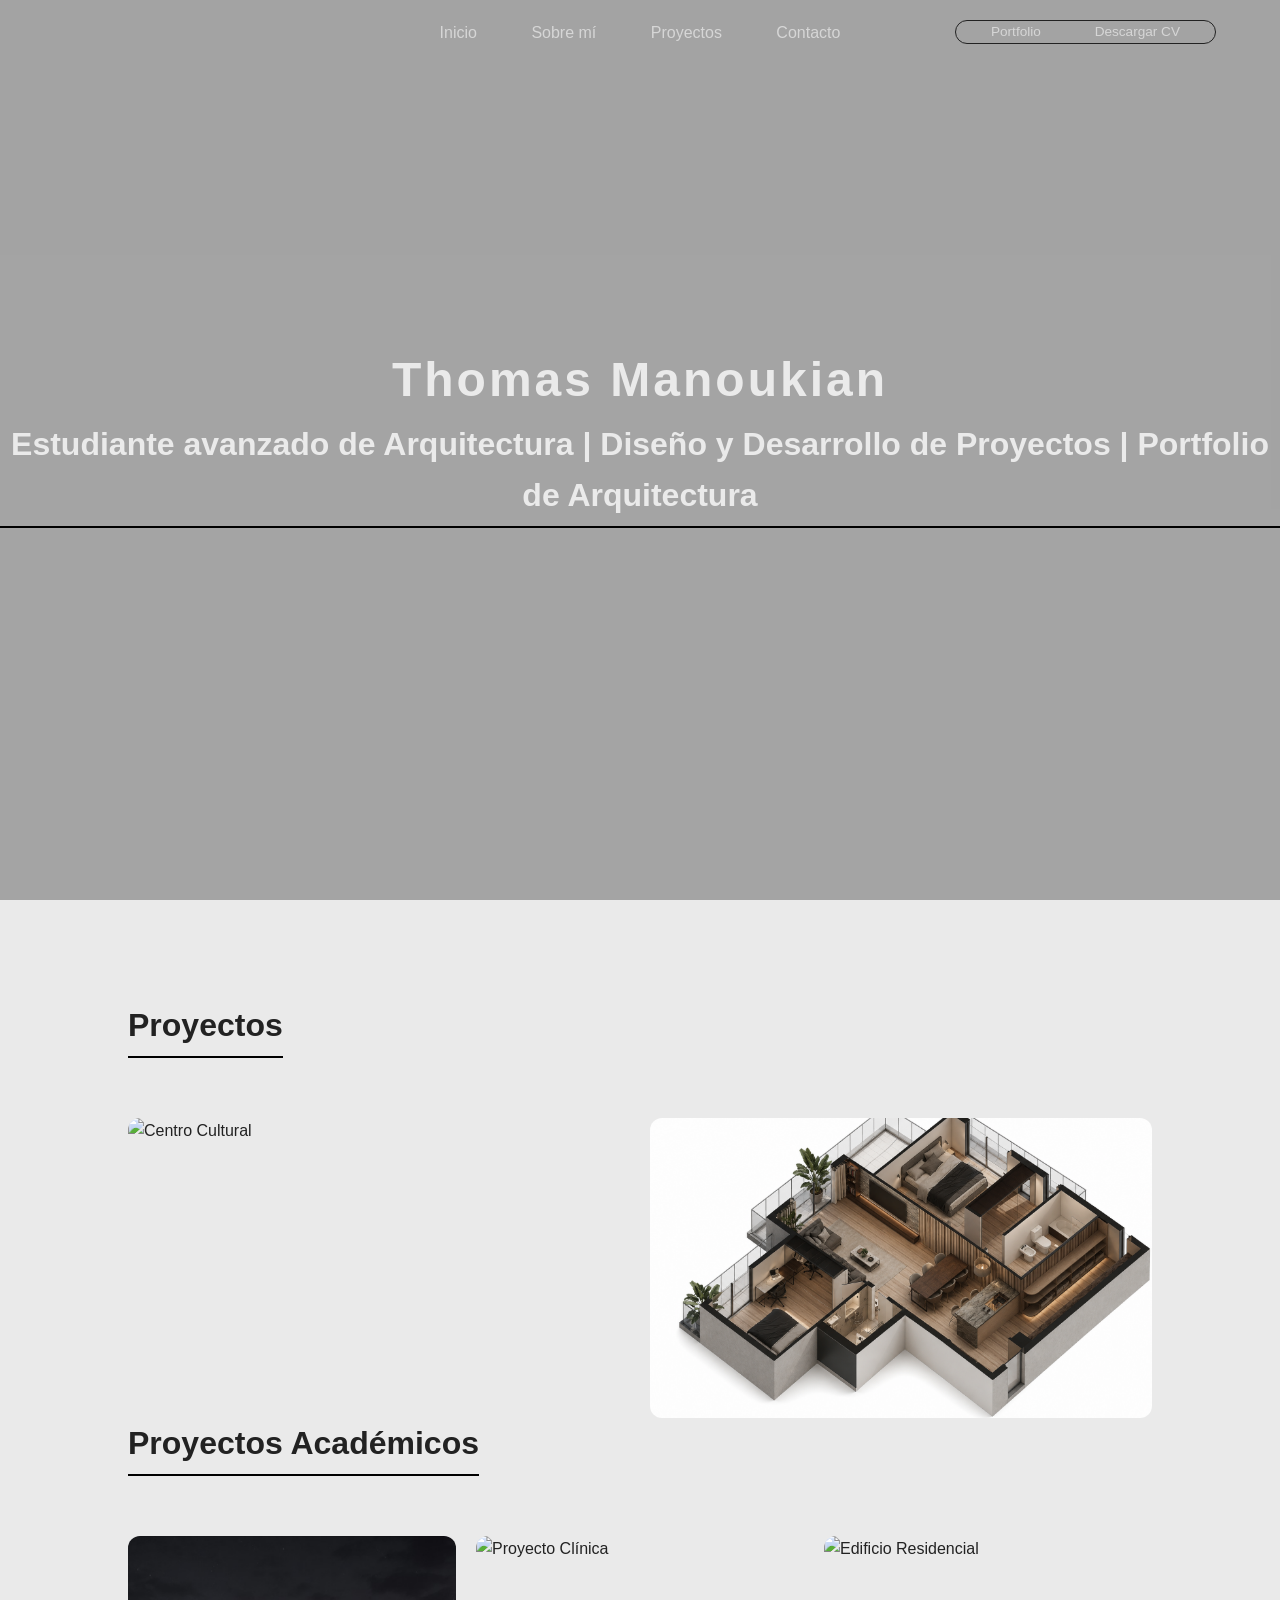
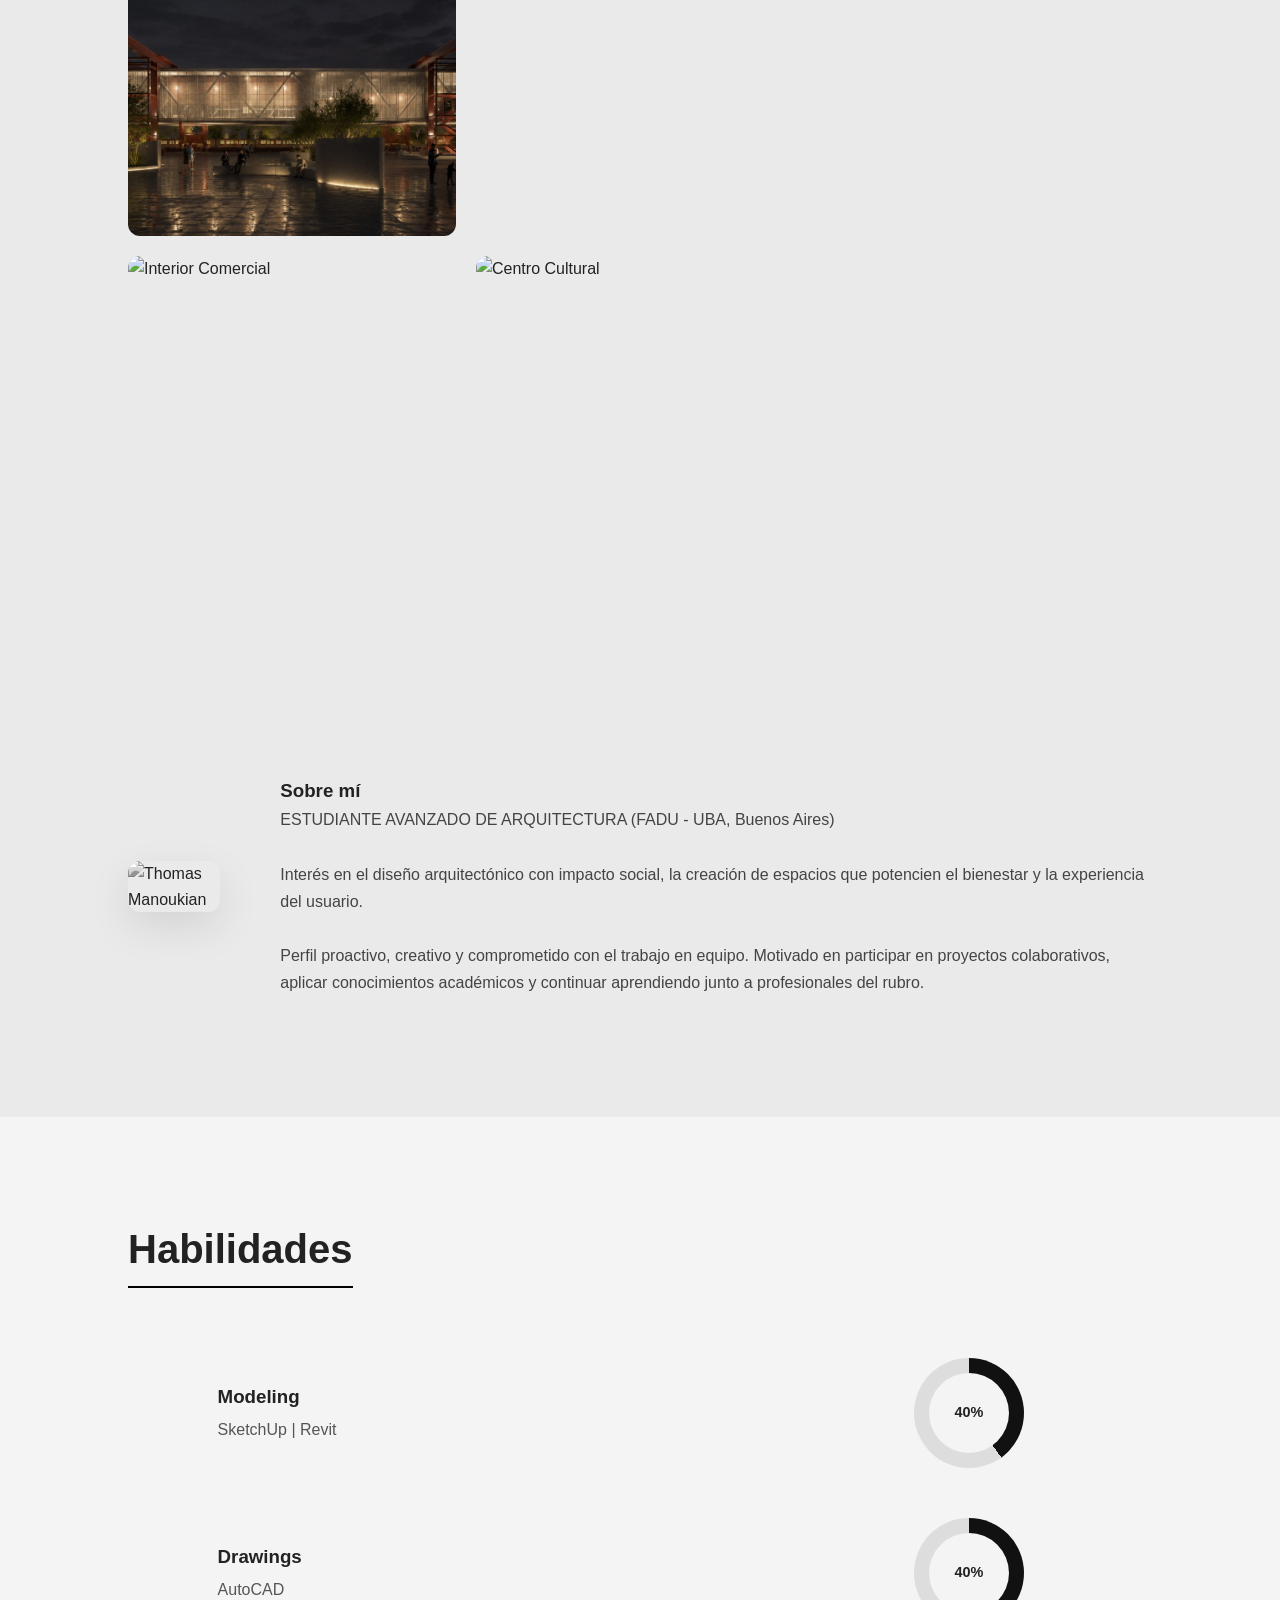
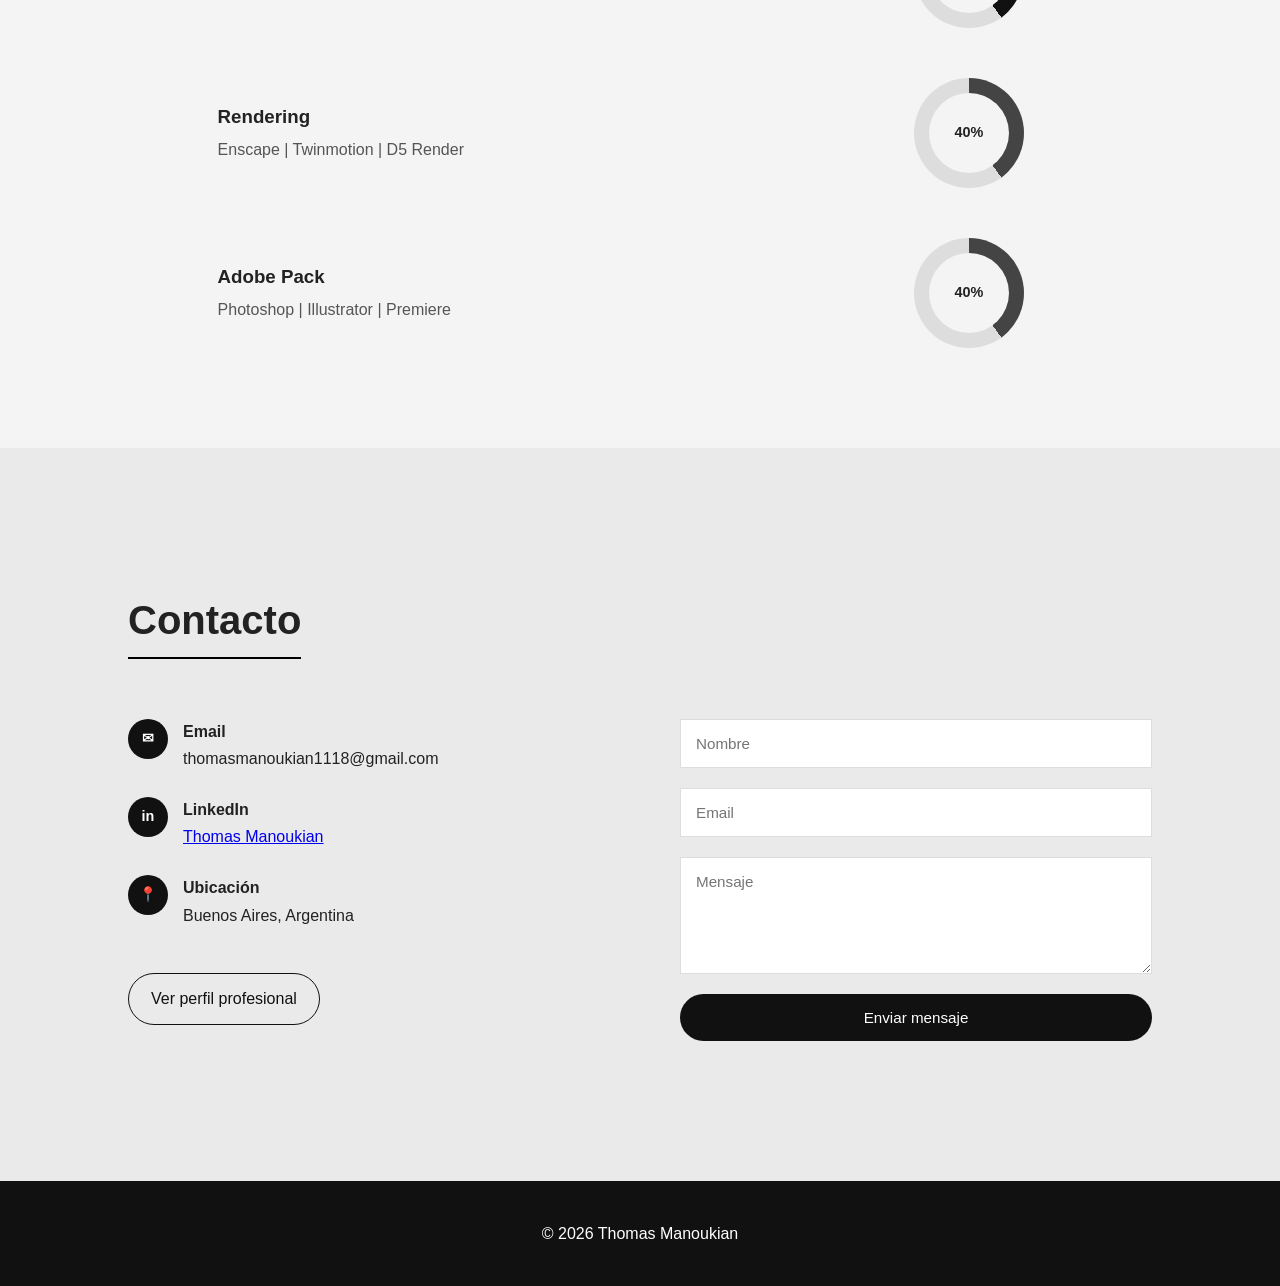
==== index.html @ 6df67d40 "nueva visualizacion 3d" ====
<!DOCTYPE html>
<html lang="es">
<head>
<meta charset="UTF-8">
<meta name="viewport" content="width=device-width, initial-scale=1.0">
<meta name="description" content="Portfolio de Thomas Manoukian. Estudiante avanzado de Arquitectura. Proyectos de arquitectura, renders, visualización 3D, recorridos virtuales, diseño arquitectónico y desarrollo web.">
<title>Thomas Manoukian | Portfolio de Arquitectura</title>
<link rel="stylesheet" href="style.css">
</head>

<body>

<!-- NAV -->

<nav>
    <div>
        <a href="#inicio">Inicio</a>
        <a href="#sobre-mi">Sobre mí</a>
        <a href="#proyectos">Proyectos</a>
        <a href="#contacto">Contacto</a>
    </div>

    <div class="nav-right">
        <a href="https://heyzine.com/flip-book/50b7e411f8.html#page/2" target="_blank" class="nav-portfolio">
            Portfolio
        </a>

        <a href="cv/Alan Thomas Manoukian.pdf" download class="nav-cv">
            Descargar CV
        </a>
    </div>
</nav>

<!-- INICIO -->
<header id="inicio">
    <div class="hero-slider">
        <div class="slide active" style="background-image: url('images/proyecto1-1.jpg');"></div>
        <div class="slide" style="background-image: url('images/proyecto2-1.jpg');"></div>
        <div class="slide" style="background-image: url('images/proyecto4-1.png');"></div>
        <div class="slide" style="background-image: url('images/proyecto5-1.jpg');"></div>
    </div>

    <div class="hero-content">
        <h1>Thomas Manoukian</h1>
        <h2>Estudiante avanzado de Arquitectura | Diseño y Desarrollo de Proyectos | Portfolio de Arquitectura</h2>
    </div>
</header>

<!-- PROYECTOS Academicos -->
<section id="proyectos">        
    <h2>Proyectos</h2>
 
    <div class="projects">
        <a href="proyecto.html?id=proyecto3" class="project">
            <img src="images/proyecto4-1.png" alt="Centro Cultural">
            <div class="project-info">
                <h3>Vivienda unifamiliar</h3>
                <p>Proyecto para cliente</p>
            </div>
        </a>
  
        <a href="trabajo.html?id=proyecto3" class="project">
            <img src="images/proyecto8-2.png" alt="Centro Cultural">
            <div class="project-info">
                <h3>Reforma de Baño</h3>
                <p>Proyecto para cliente</p>
            </div>
        </a>
    </div>

    <h2>Proyectos Académicos</h2>
 
    <div class="projects">

        <a href="proyecto.html?id=proyecto7" class="project">
            <img src="images/proyecto7-4.jpg" alt="Reservorio Hídrico">
            <div class="project-info">
                <h3>Reservorio Hídrico</h3>
                <p>Proyecto académico</p>
            </div>
        </a>

        <a href="proyecto.html?id=proyecto1" class="project">
            <img src="images/proyecto1-1.jpg" alt="Proyecto Clínica">
            <div class="project-info">
                <h3>Clínica Urbana</h3>
                <p>Proyecto Académico</p>
            </div>
        </a>

        <a href="proyecto.html?id=proyecto2" class="project">
            <img src="images/proyecto2-1.jpg" alt="Edificio Residencial">
            <div class="project-info">
                <h3>Edificio Residencial</h3>
                <p>Vivienda Colectiva</p>
            </div>
        </a>

        <a href="proyecto.html?id=proyecto4" class="project">
            <img src="images/proyecto6-1.jpg" alt="Interior Comercial">
            <div class="project-info">
                <h3>Conjunto de viviendas</h3>
                <p>Mitosis</p>
            </div>
        </a>

        <a href="proyecto.html?id=proyecto5" class="project">
            <img src="images/proyecto5-1.jpg" alt="Centro Cultural">
            <div class="project-info">
                <h3>Centro de exposición</h3>
                <p>Proyecto académico</p>
            </div>
        </a>

    </div>
</section>

<!-- SOBRE MI -->
<section id="sobre-mi">
    <div class="sobre-mi-container">
        
        <div class="sobre-mi-img">
            <img src="images/vision.jpeg" alt="Thomas Manoukian">
        </div>

        <div class="sobre-mi-texto">
            <h3>Sobre mí</h3>
            <p>
                ESTUDIANTE AVANZADO DE ARQUITECTURA
                (FADU - UBA, Buenos Aires) <br><br>
                Interés en el diseño arquitectónico con
                impacto social, la creación de espacios que
                potencien el bienestar y la experiencia del
                usuario. <br><br>
                Perfil proactivo, creativo y comprometido con el trabajo en equipo.
                Motivado en participar en proyectos colaborativos,
                aplicar conocimientos académicos y continuar aprendiendo junto a
                profesionales del rubro.
            </p>
        </div>

    </div>
</section>

<!-- HABILIDADES -->

<section class="habilidades" id="habilidades">
    <div class="habilidades-container">

        <h2 class="habilidades-title">Habilidades</h2>

        <div class="habilidades-list">

            <div class="habilidad-item">
                <div class="habilidad-info">
                    <h3>Modeling</h3>
                    <p>SketchUp | Revit</p>
                </div>
                <div class="circle" data-percent="85">
                    <span>0%</span>
                </div>
            </div>

            <div class="habilidad-item">
                <div class="habilidad-info">
                    <h3>Drawings</h3>
                    <p>AutoCAD</p>
                </div>
                <div class="circle" data-percent="90">
                    <span>0%</span>
                </div>
            </div>

            <div class="habilidad-item">
                <div class="habilidad-info">
                    <h3>Rendering</h3>
                    <p>Enscape | Twinmotion | D5 Render</p>
                </div>
                <div class="circle" data-percent="80">
                    <span>0%</span>
                </div>
            </div>

            <div class="habilidad-item">
                <div class="habilidad-info">
                    <h3>Adobe Pack</h3>
                    <p>Photoshop | Illustrator | Premiere</p>
                </div>
                <div class="circle" data-percent="70">
                    <span>0%</span>
                </div>
            </div>

        </div>

    </div>
</section>

<!-- CONTACTO -->
<section id="contacto">

    <h2>Contacto</h2>

    <div class="contact-container">

        <div class="contact-info">

            <div class="contact-item">
                <span class="contact-icon">✉</span>
                <div>
                    <p class="contact-label">Email</p>
                    <p>thomasmanoukian1118@gmail.com</p>
                </div>
            </div>

            <div class="contact-item">
                <span class="contact-icon">in</span>
                <div>
                    <p class="contact-label">LinkedIn</p>
                    <a href="https://www.linkedin.com/in/thomas-manoukian-05199521a/" target="_blank">
                        Thomas Manoukian
                    </a>
                </div>
            </div>

            <div class="contact-item">
                <span class="contact-icon">📍</span>
                <div>
                    <p class="contact-label">Ubicación</p>
                    <p>Buenos Aires, Argentina</p>
                </div>
            </div>

            <a class="linkedin-btn" href="https://www.linkedin.com/in/thomas-manoukian-05199521a/" target="_blank">
                Ver perfil profesional
            </a>

        </div>


        <form class="contact-form" action="https://formsubmit.co/thomasmanoukian1118@gmail.com" method="POST">

            <input type="text" name="nombre" placeholder="Nombre" required>

            <input type="email" name="email" placeholder="Email" required>

            <textarea name="mensaje" rows="5" placeholder="Mensaje" required></textarea>

            <button type="submit">Enviar mensaje</button>

        </form>

    </div>

</section>

<footer>
    © 2026 Thomas Manoukian
</footer>

<script src="script.js" defer></script>

</body>
</html>
---- style.css ----
/* ==================================================
   1. RESET & BASE
================================================== */

* {
    margin: 0;
    padding: 0;
    box-sizing: border-box;
    font-family: 'Helvetica Neue', Arial, sans-serif;
    scroll-behavior: smooth;
}

html, body {
    height: 100%;
}

body {
    background-color: #eaeaea;;
    color: #222;
    line-height: 1.6;
}

h2 {
    margin-bottom: 30px;
    font-size: 2rem;
    border-bottom: 2px solid #000;
    display: inline-block;
    padding-bottom: 5px;
}


/* ==================================================
   2. NAVIGATION
================================================== */

nav {
    position: fixed;
    top: 0;
    width: 100%;
    display: flex;
    justify-content: center;
    padding: 20px 0;
    background: rgba(255,255,255,0);
    transition: transform 0.4s ease, background 0.4s ease, box-shadow 0.4s ease;
    z-index: 1000;
}

nav a {
    margin: 0 25px;
    text-decoration: none;
    color: rgb(214, 214, 214);
    font-weight: 500;
    transition: 0.3s;
}

.nav-right {
    position: absolute;
    right: 5%;
    padding: 0px 10px;
    border: 1px solid currentColor;
    border-radius: 40px;
    font-size: 0.85rem;
    transition: 0.3s ease;
}

nav a:hover {
    opacity: 0.9;
}

nav.hide {
    transform: translateY(-100%);
}

nav.scrolled {
    background: rgb(206, 206, 206);
    box-shadow: 0 2px 10px rgba(0,0,0,0.08);
}

nav.scrolled a {
    color: #222;
}


/* ==================================================
   3. LAYOUT SECTIONS (GLOBAL)
================================================== */

section {
    padding: 100px 10%;
    background: #eaeaea;
    margin-bottom: 20px;
}

footer {
    text-align: center;
    padding: 40px;
    background: #111;
    color: white;
}


/* ==================================================
   4. HERO SLIDER (HOME)
================================================== */

header {
    position: relative;
    height: 100vh;
    overflow: hidden;
}

.hero-slider {
    position: absolute;
    width: 100%;
    height: 100%;
}

.slide {
    position: absolute;
    width: 100%;
    height: 100%;
    background-size: cover;
    background-position: center;
    opacity: 0;
    transition: opacity 1.5s ease-in-out;
    animation: zoom 10s ease-in-out infinite;
}

.slide.active {
    opacity: 1;
}

@keyframes zoom {
    0% { transform: scale(1); }
    50% { transform: scale(1.05); }
    100% { transform: scale(1); }
}

.hero-content {
    position: relative;
    z-index: 2;
    height: 100%;
    display: flex;
    flex-direction: column;
    justify-content: center;
    align-items: center;
    background: rgba(0,0,0,0.3);
    color:#eaeaea;
    text-align: center;
}

.hero-content h1 {
    font-size: 3rem;
    letter-spacing: 3px;
}

.hero-content p {
    margin-top: 20px;
    font-size: 1.2rem;
}


/* ==================================================
   5. SOBRE MI
================================================== */

#sobre-mi {
    background:#eaeaea;
}

.sobre-mi-container {
    display: flex;
    align-items: center;
    gap: 60px;
}

.sobre-mi-img img {
    width: 320px;
    height: 400px;
    object-fit: cover;
    border-radius: 12px;
    box-shadow: 0 15px 40px rgba(0,0,0,0.1);
    filter: grayscale(100%);
    transition: 0.4s ease;
}

.sobre-mi-img img:hover {
    filter: grayscale(0%);
    transform: scale(1.02);
}

.sobre-mi-texto h2 {
    font-size: 2rem;
    margin-bottom: 20px;
}

.sobre-mi-texto p {
    line-height: 1.7;
    color: #444;
    font-size: 16px;
}
/* ============================= */
/* SECCION HABILIDADES */
/* ============================= */

.habilidades {
    padding: 100px 20% 100px 10%;
    background: #f4f4f4;
}

.habilidades-title {
    font-size: 2.5rem;
    margin-bottom: 70px;
    font-weight: 600;
}

.habilidades-list {
    padding-left: 10%;
    display: flex;
    flex-direction: column;
    gap: 50px;
}

.habilidad-item {
    display: flex;
    justify-content: space-between;
    align-items: center;
}

.habilidad-info h3 {
    font-weight: 600;
    margin-bottom: 5px;
}

.habilidad-info p {
    color: #555;
}

/* ============================= */
/* CIRCULO */
/* ============================= */

.circle {
    width: 110px;
    height: 110px;
    border-radius: 50%;
    background: conic-gradient(#111 0%, #ddd 0%);
    display: flex;
    align-items: center;
    justify-content: center;
    position: relative;
    transition: background 0.3s ease;
}

.circle::before {
    content: "";
    position: absolute;
    width: 80px;
    height: 80px;
    background: #f4f4f4;
    border-radius: 50%;
}

.circle span {
    position: relative;
    font-weight: 600;
    font-size: 0.9rem;
}


/* ============================= */
/* RESPONSIVE */
/* ============================= */

@media (max-width: 768px) {

    .habilidad-item {
        flex-direction: column;
        align-items: flex-start;
        gap: 20px;
    }

    .circle {
        align-self: flex-start;
    }
}


/* ==================================================
   6. PROYECTOS (HOME GRID)
================================================== */

#proyectos {
    padding: 100px 10%;
    background:#eaeaea;
}

#proyectos h2 {
    text-align: center;
    margin-bottom: 60px;
    font-size: 32px;
}

.projects {
    display: grid;
    grid-template-columns: repeat(auto-fit, minmax(250px, 1fr));
    gap: 20px;
}

.project {
    position: relative;
    overflow: hidden;
    height: 300px;
    border-radius: 12px;
    cursor: pointer;
    transition: transform 0.4s ease;
    display: block;
    color: inherit;
    text-decoration: none;
}

.project img {
    width: 100%;
    height: 100%;
    object-fit: cover;
    transition: transform 0.6s ease;
}

.project-info {
    position: absolute;
    bottom: 0;
    left: 0;
    width: 100%;
    padding: 20px;
    background: linear-gradient(to top, rgba(0,0,0,0.7), transparent);
    color: #eaeaea;
    opacity: 0;
    transition: opacity 0.4s ease;
}

.project:hover {
    transform: translateY(-5px);
}

.project:hover img {
    transform: scale(1.05);
}

.project:hover .project-info {
    opacity: 1;
}


/* ==================================================
   7. CONTACTO
================================================== */

#contacto {
    background: #eaeaea;
    padding: 120px 10%;
}

#contacto h2{
    font-size: 2.5rem;
    margin-bottom: 20px;
}

/* layout */

.contact-container {
    display: flex;
    gap: 80px;
    flex-wrap: wrap;
    margin-top: 40px;
}

/* info */

.contact-info {
    flex: 1;
    min-width: 260px;
}

.contact-item{
    display: flex;
    align-items: flex-start;
    gap: 15px;
    margin-bottom: 25px;
}

.contact-icon{
    width: 40px;
    height: 40px;
    background:#111;
    color:white;
    border-radius:50%;
    display:flex;
    align-items:center;
    justify-content:center;
    font-size:0.9rem;
    font-weight:600;
}

.contact-label{
    font-weight:600;
    margin-bottom:2px;
}

/* linkedin button */

.linkedin-btn{
    display:inline-block;
    margin-top:20px;
    padding:12px 22px;
    border:1px solid #111;
    text-decoration:none;
    color:#111;
    border-radius:30px;
    transition:0.3s;
}

.linkedin-btn:hover{
    background:#111;
    color:white;
}

/* form */

.contact-form {
    flex: 1;
    min-width: 320px;
    display: flex;
    flex-direction: column;
}

.contact-form input,
.contact-form textarea {
    padding: 15px;
    margin-bottom: 20px;
    border: 1px solid #ddd;
    font-size: 0.95rem;
    background:white;
    transition: 0.3s;
}

.contact-form input:focus,
.contact-form textarea:focus {
    border-color: #111;
    outline: none;
}

.contact-form button {
    padding: 15px;
    background: #111;
    color: white;
    border: none;
    cursor: pointer;
    font-size: 0.95rem;
    transition: 0.3s;
}

.contact-form button:hover {
    background: #333;
}

/* responsive */

@media (max-width: 768px){

.contact-container{
    gap:50px;
}

}
/* ==================================================
   PRUEBA
================================================== */

#viewer{

position:absolute;

width:100%;

height:100%;

}

#menu{

position:absolute;

top:20px;

left:20px;

display:flex;

gap:10px;

z-index:999;

}

button{

background:white;

border:none;

padding:10px 20px;

cursor:pointer;

border-radius:40px;

transition:.3s;

}

button:hover{

background:#111;

color:white;

}

/* ==================================================
   8. PROYECTO DETALLE PAGE
================================================== */

/* HERO FULL SCREEN */
.proyecto-hero {
    width: 100%;
    height: 100vh;
    padding: 0;
    margin: 0;
    overflow: hidden;
}

.hero-imagen {
    width: 100%;
    height: 100%;
}

.hero-imagen img {
    width: 100%;
    height: 100%;
    object-fit: cover;
    display: block;
}

/* ==========================================
   HERO OVERLAY + TEXTO
========================================== */

.proyecto-hero {
    position: relative; /* importante */
}

/* Capa oscura */
.hero-overlay {
    position: absolute;
    top: 0;
    left: 0;
    width: 100%;
    height: 100%;
    background: rgba(0,0,0,0.45); /* ajustá intensidad */
    z-index: 1;
}

/* Texto encima */
.hero-content-proyecto {
    position: absolute;
    top: 50%;
    left: 50%;
    transform: translate(-50%, -50%);
    z-index: 2;
    text-align: center;
    color: white;
    padding: 0 10%;
}

.hero-content-proyecto h1 {
    font-size: 3rem;
    letter-spacing: 2px;
}

.hero-content-proyecto p {
    margin-top: 20px;
    font-size: 1.2rem;
    opacity: 0.9;
}

/* BLOQUE SUPERIOR (IMAGEN + TEXTO LATERAL) */

.proyecto-top {
    display: flex;
    align-items: center;
    gap: 80px;
    flex-wrap: wrap;
    max-width: 1200px;
    margin: auto;
}

.proyecto-media {
    flex: 1;
    min-width: 320px;
}

.proyecto-media img {
    width: 100%;
    height: 500px;
    object-fit: cover;
    border-radius: 10px;
    box-shadow: 0 20px 50px rgba(0,0,0,0.08);
}

.proyecto-description {
    flex: 1;
    min-width: 320px;
}


/* TITULO Y TEXTO */

.proyecto-header h1,
#titulo {
    font-size: 2.5rem;
    margin-bottom: 30px;
}

.concepto,
#descripcion {
    font-size: 1.1rem;
    line-height: 1.8;
    max-width: 800px;
    color: #444;
    margin-bottom: 60px;
}

/* SECCIÓN PROYECTO TEXTO FULLSCREEN */

#proyectoss {
    min-height: 100vh;
    display: flex;
    align-items: center;      /* centra vertical */
    justify-content: center;  /* centra horizontal */
    text-align: 0;
    padding: 0 8%;
}

#proyectoss .project-top {
    max-width: 1200px;
    width: 100%;
}

#proyectoss .project-title {
    font-size: 3rem;
    margin-bottom: 30px;
}

#proyectoss .project-text {
    max-width: 1200px;
    margin: 0 auto 50px auto;
    font-size: 1.2rem;
    line-height: 1.4;
    margin-bottom: 50px;
    color: #444;
}

#proyectoss .project-data {
    display: grid;
    grid-template-columns: repeat(2, 1fr);
    gap: 20px;
    font-size: 0.95rem;
    color: #555;
}
/* FICHA TÉCNICA */

.proyecto-ficha {
    display: grid;
    grid-template-columns: repeat(2, 1fr);
    gap: 20px;
    font-size: 0.95rem;
    color: #333;
}

.proyecto-ficha div {
    border-top: 1px solid #ddd;
    padding-top: 15px;
}


/* GALERÍA */

.proyecto-galeria {
    column-count: 3;
    column-gap: 30px;
}

.proyecto-galeria img {
    width: 100%;
    margin-bottom: 30px;
    break-inside: avoid;
}

.proyecto-galeria img:hover {
    transform: scale(1.02);
}

#descripcion {
    white-space: pre-line;
}

/* LIGHTBOX */
.lightbox {
    position: fixed;
    inset: 0;
    display: flex;
    justify-content: center;
    align-items: center;
    opacity: 0;
    visibility: hidden;
    transition: opacity 0.4s ease;
    z-index: 2000;
}

.lightbox.active {
    opacity: 1;
    visibility: visible;
}

.lightbox-overlay {
    position: absolute;
    inset: 0;
    background: rgba(0,0,0,0.92);
}

.lightbox-content {
    position: relative;
    max-width: 90%;
    max-height: 85vh;
    display: flex;
    align-items: center;
    gap: 40px;
    z-index: 2;
}

.lightbox-content img {
    max-width: 100%;
    max-height: 85vh;
    object-fit: contain;
    animation: fadeIn 0.4s ease;
}

@keyframes fadeIn {
    from { opacity: 0; transform: scale(0.98); }
    to { opacity: 1; transform: scale(1); }
}

.lightbox-close {
    position: absolute;
    top: 40px;
    right: 60px;
    background: none;
    border: none;
    color: white;
    font-size: 40px;
    cursor: pointer;
    z-index: 3;
}

.lightbox-nav {
    background: none;
    border: none;
    color: white;
    font-size: 40px;
    cursor: pointer;
    transition: 0.3s;
}

.lightbox-nav:hover {
    opacity: 0.6;
}

.lightbox-counter {
    position: absolute;
    bottom: 40px;
    color: white;
    font-size: 14px;
    letter-spacing: 2px;
    z-index: 3;
}

/* Responsive */
@media (max-width: 768px) {
    .lightbox-nav {
        font-size: 30px;
    }

    .lightbox-close {
        top: 20px;
        right: 25px;
    }
}

/* ==================================================
   9. RESPONSIVE
================================================== */

@media (max-width: 992px) {

    .sobre-mi-container {
        flex-direction: column;
        text-align: center;
    }

    .sobre-mi-img img {
        width: 100%;
        max-width: 300px;
        height: auto;
    }

    .sobre-mi-texto {
        margin-top: 30px;
        max-width: 600px;
    }

    .proyecto-hero {
        height: 60vh;
    }

    .proyecto-ficha {
        grid-template-columns: 1fr;
    }

    .proyecto-info {
        padding: 60px 8%;
    }

    


}

@media (max-width: 1200px) {
    .proyecto-galeria {
        column-count: 2;
    }
}

@media (max-width: 768px) {
    .proyecto-galeria {
        column-count: 1;
    }
}

/* =========================
   NAV RESPONSIVE
========================= */

@media (max-width: 1200px) {

    nav {
        flex-direction: column;
        align-items: center;
        gap: 0px;
        padding: 15px 0;
    }

    nav a {
        margin: 8px 15px;
    }

    .nav-right {
        position: static; /* deja de ser absoluto */
        margin-top: 5px;
    }

}
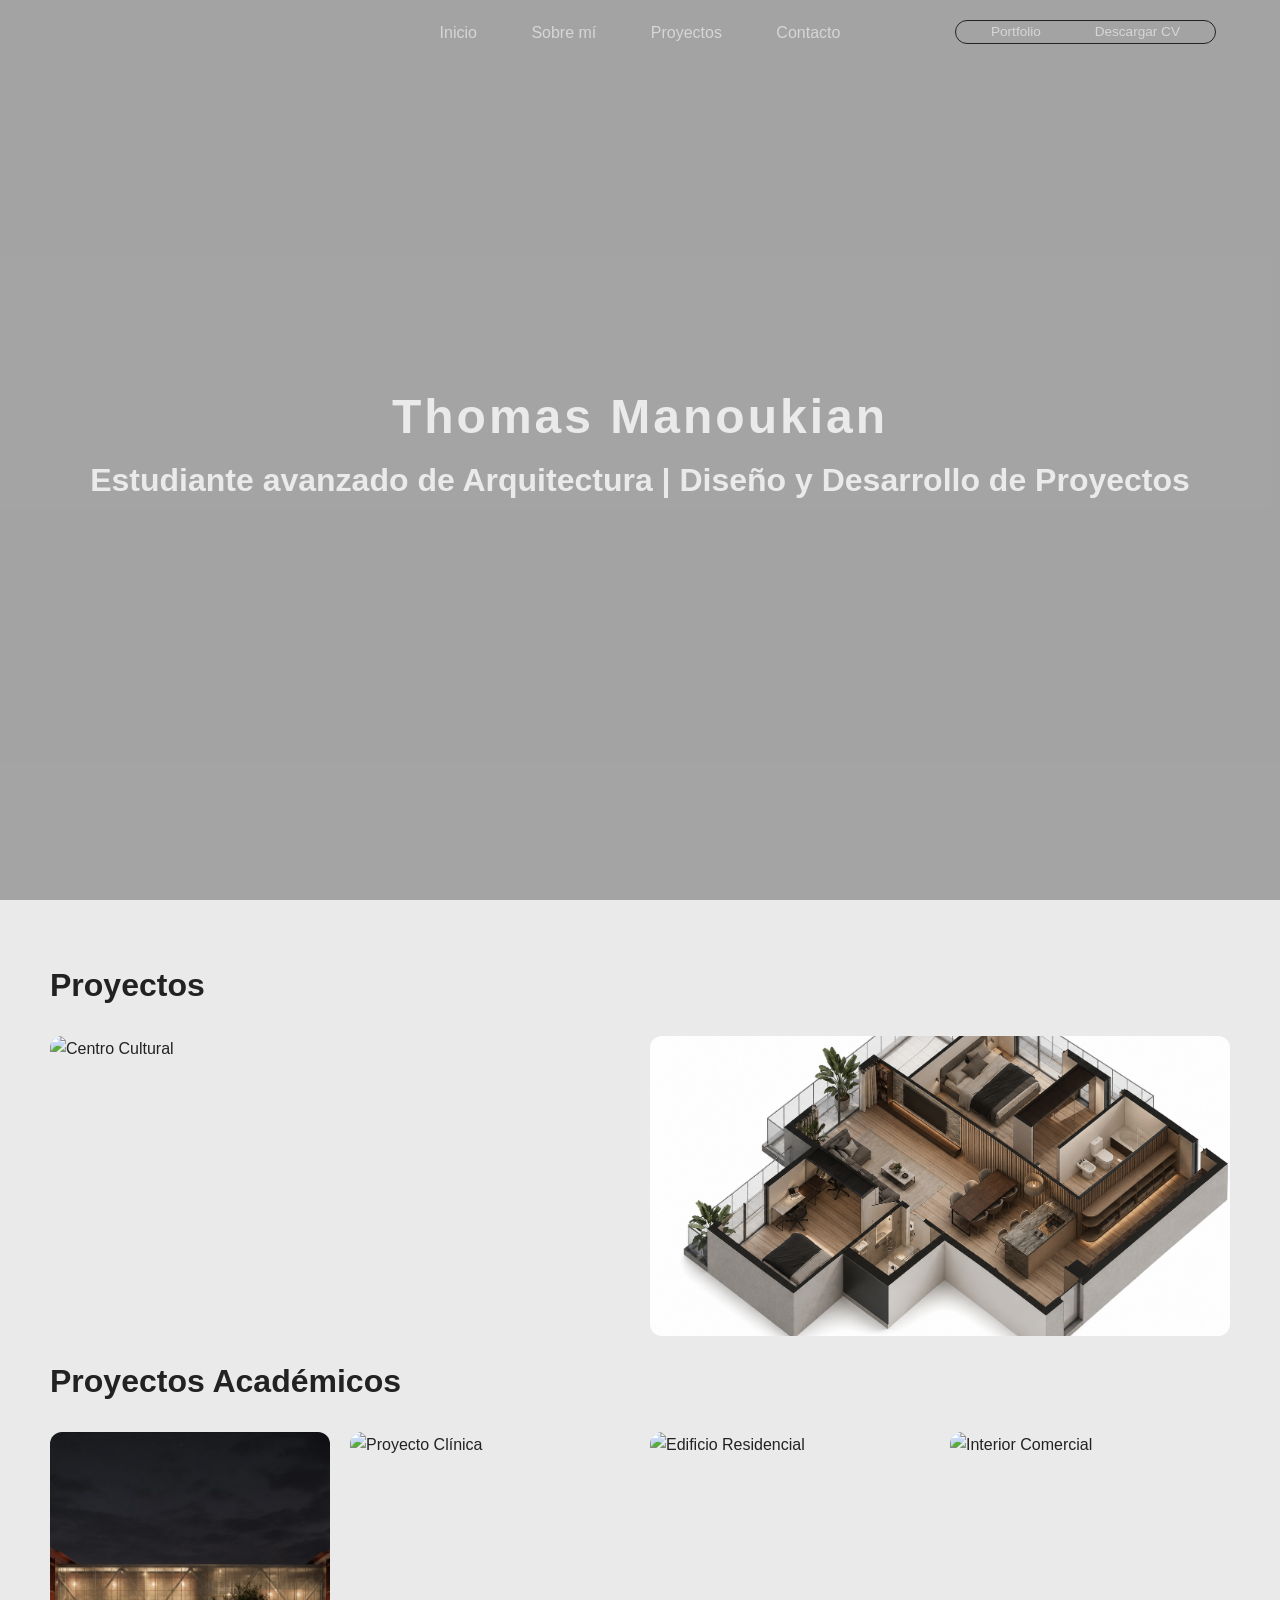
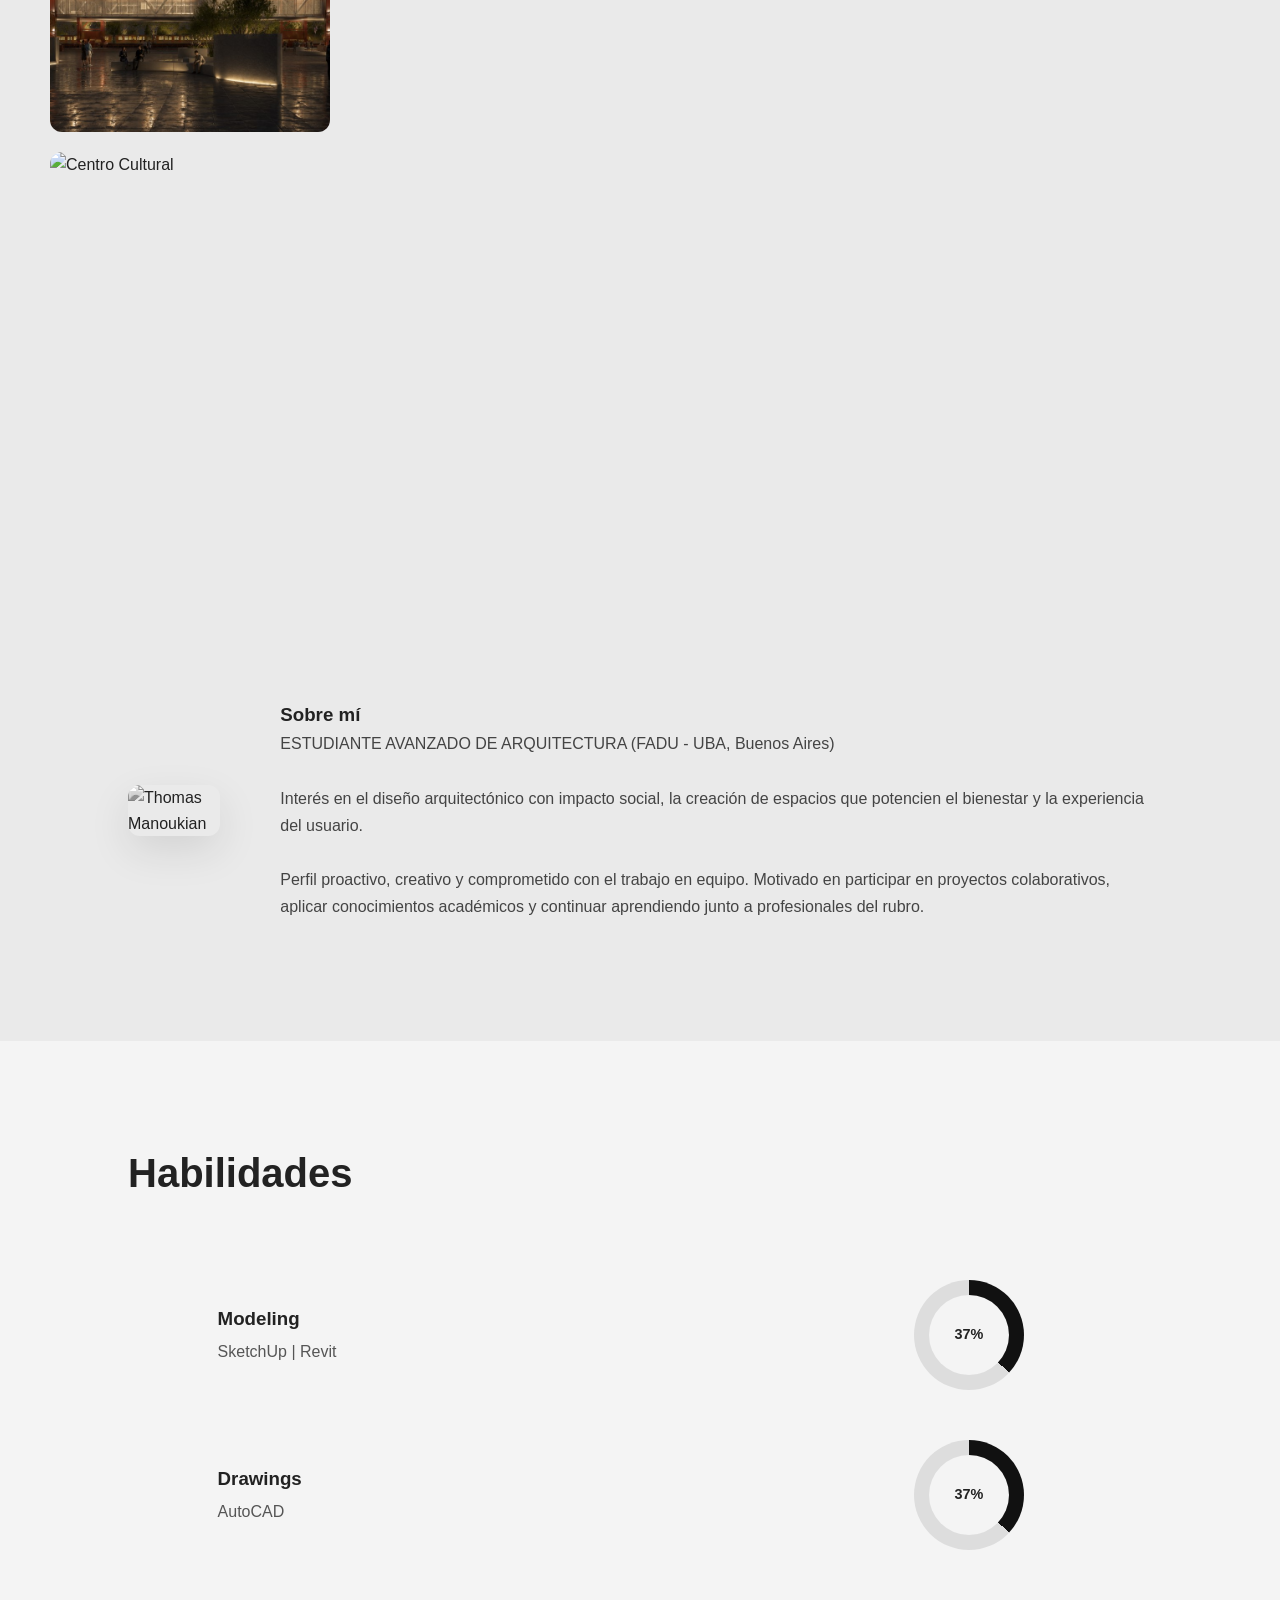
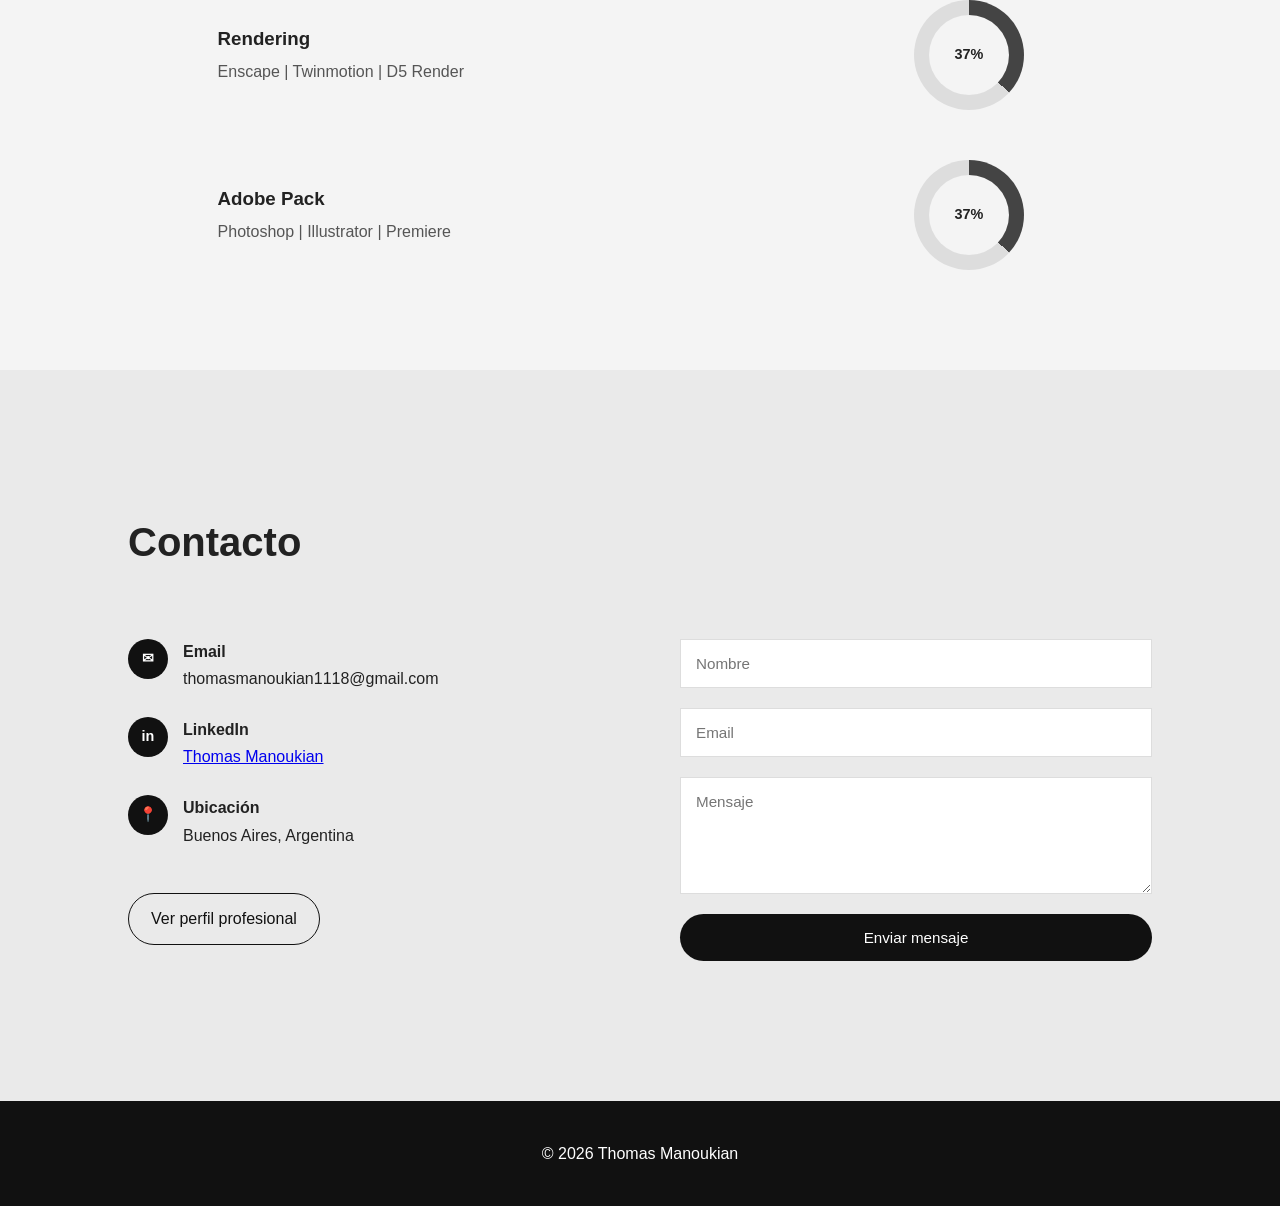
==== commit fa16c9b5: "Nuevo indicador" ====
--- a/index.html
+++ b/index.html
@@ -42,7 +42,7 @@
 
     <div class="hero-content">
         <h1>Thomas Manoukian</h1>
-        <h2>Estudiante avanzado de Arquitectura | Diseño y Desarrollo de Proyectos | Portfolio de Arquitectura</h2>
+        <h2>Estudiante avanzado de Arquitectura | Diseño y Desarrollo de Proyectos</h2>
     </div>
 </header>
 
--- a/style.css
+++ b/style.css
@@ -21,9 +21,8 @@
 }
 
 h2 {
-    margin-bottom: 30px;
+    margin-bottom: 10px;
     font-size: 2rem;
-    border-bottom: 2px solid #000;
     display: inline-block;
     padding-bottom: 5px;
 }
@@ -291,13 +290,14 @@
 ================================================== */
 
 #proyectos {
-    padding: 100px 10%;
+    padding: 40px 50px 10%;
     background:#eaeaea;
 }
 
 #proyectos h2 {
     text-align: center;
-    margin-bottom: 60px;
+    margin-bottom: 20px;
+    margin-top: 20px;
     font-size: 32px;
 }
 
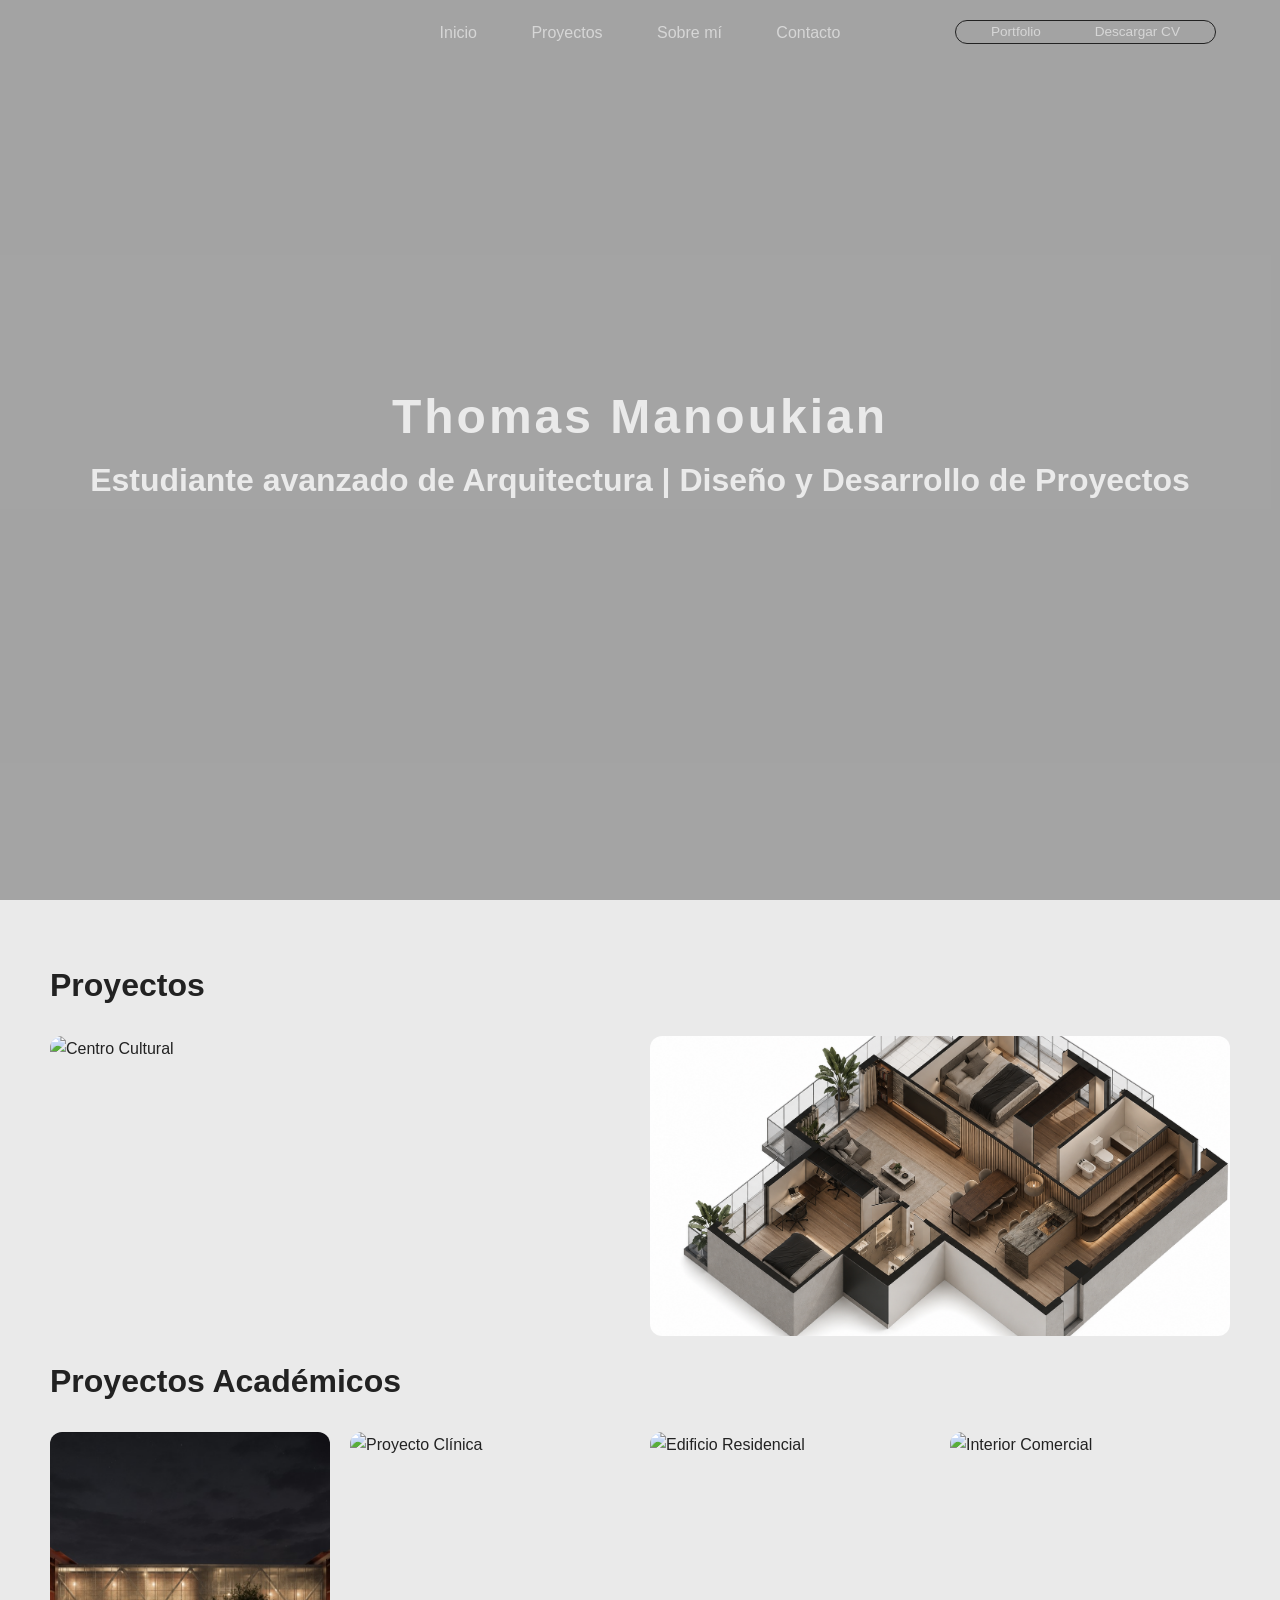
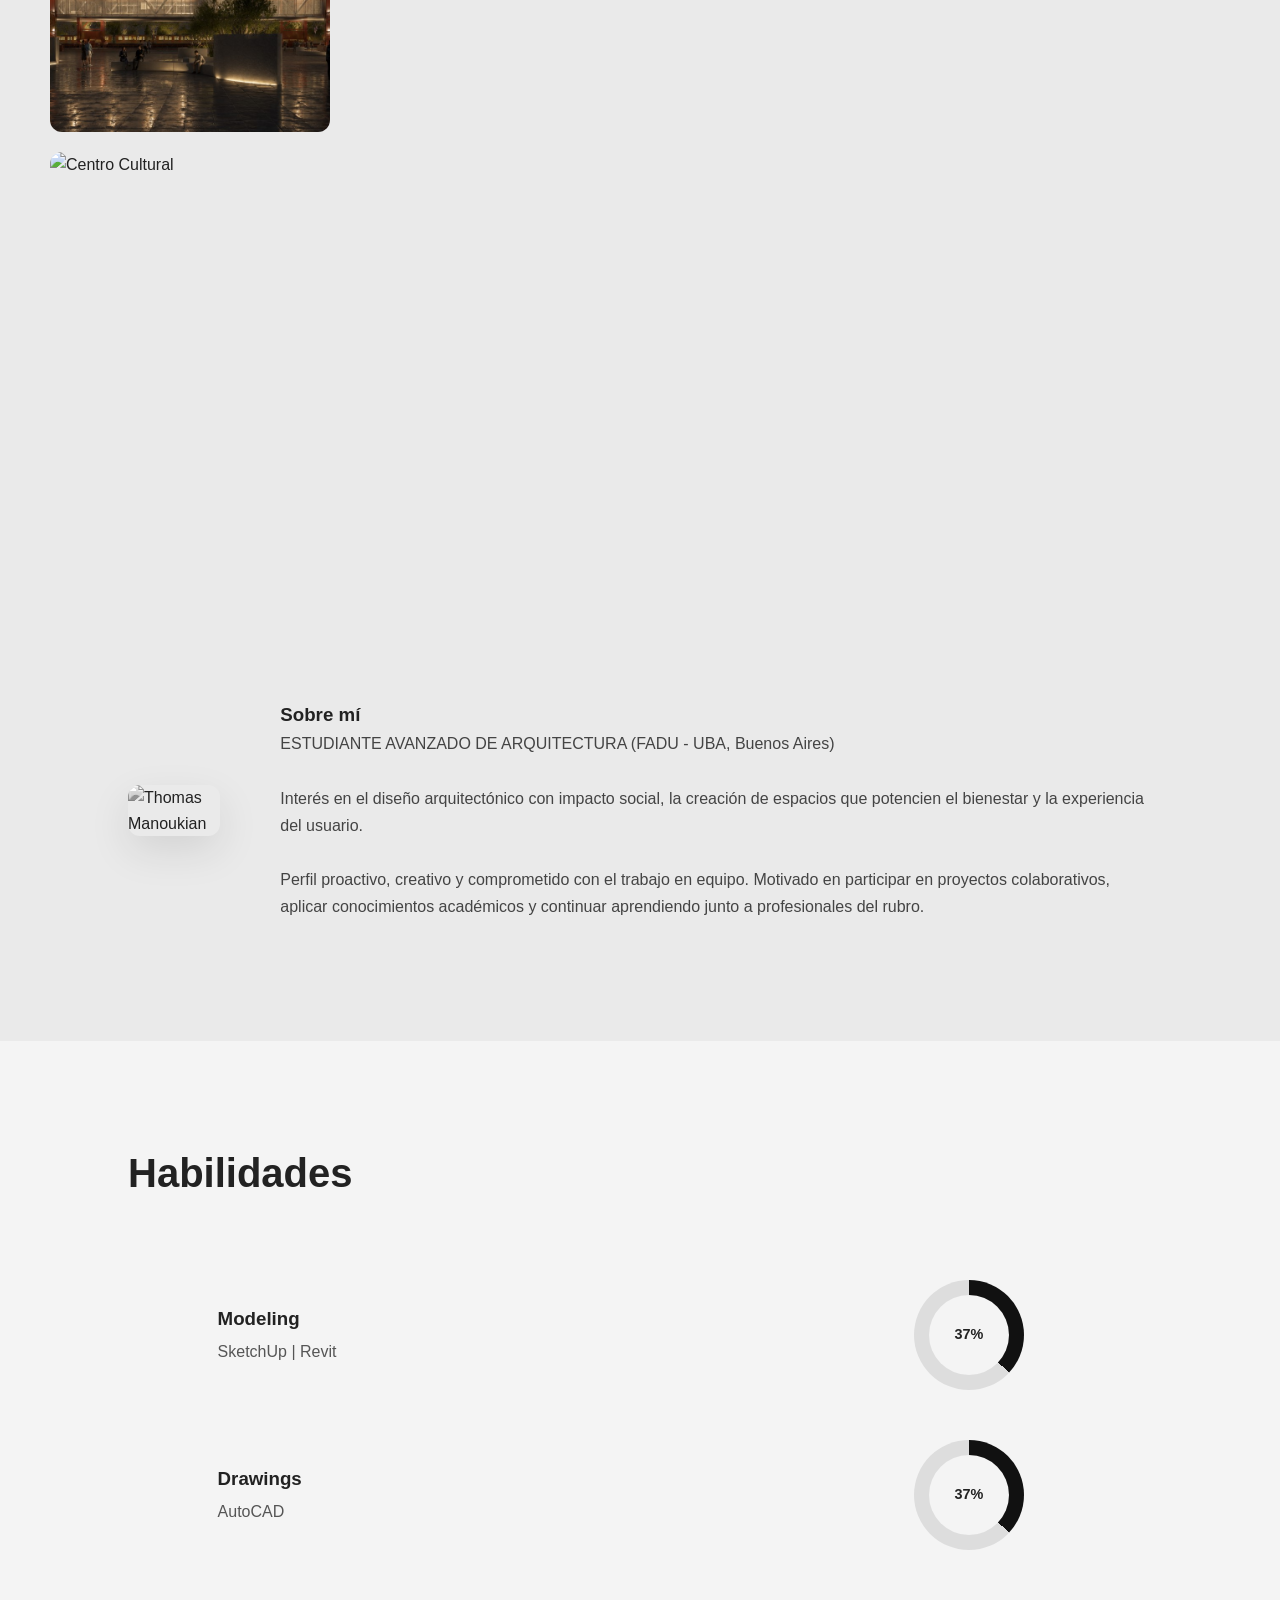
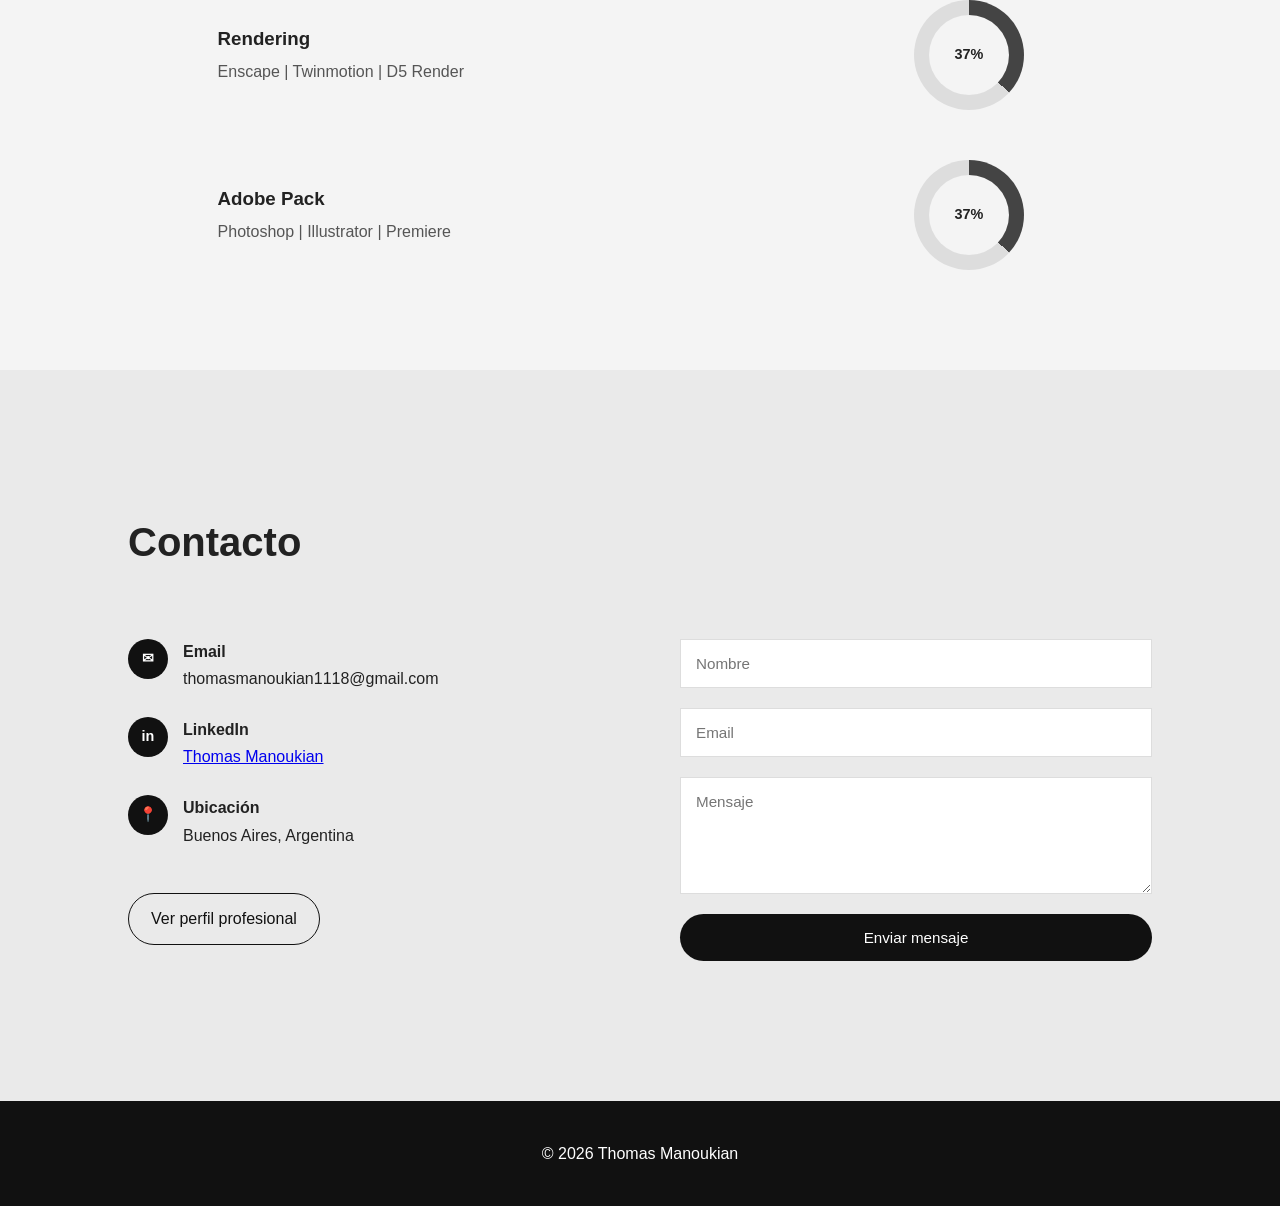
==== commit f5968f6d: "Escalable y mejoras del trabajo" ====
--- a/index.html
+++ b/index.html
@@ -15,8 +15,8 @@
 <nav>
     <div>
         <a href="#inicio">Inicio</a>
+        <a href="#proyectos">Proyectos</a>
         <a href="#sobre-mi">Sobre mí</a>
-        <a href="#proyectos">Proyectos</a>
         <a href="#contacto">Contacto</a>
     </div>
 
@@ -38,6 +38,7 @@
         <div class="slide" style="background-image: url('images/proyecto2-1.jpg');"></div>
         <div class="slide" style="background-image: url('images/proyecto4-1.png');"></div>
         <div class="slide" style="background-image: url('images/proyecto5-1.jpg');"></div>
+        <div class="slide" style="background-image: url('images/proyecto8-2.png');"></div>
     </div>
 
     <div class="hero-content">
@@ -59,7 +60,7 @@
             </div>
         </a>
   
-        <a href="trabajo.html?id=proyecto3" class="project">
+        <a href="trabajo.html?id=proyecto8" class="project">
             <img src="images/proyecto8-2.png" alt="Centro Cultural">
             <div class="project-info">
                 <h3>Reforma de Baño</h3>
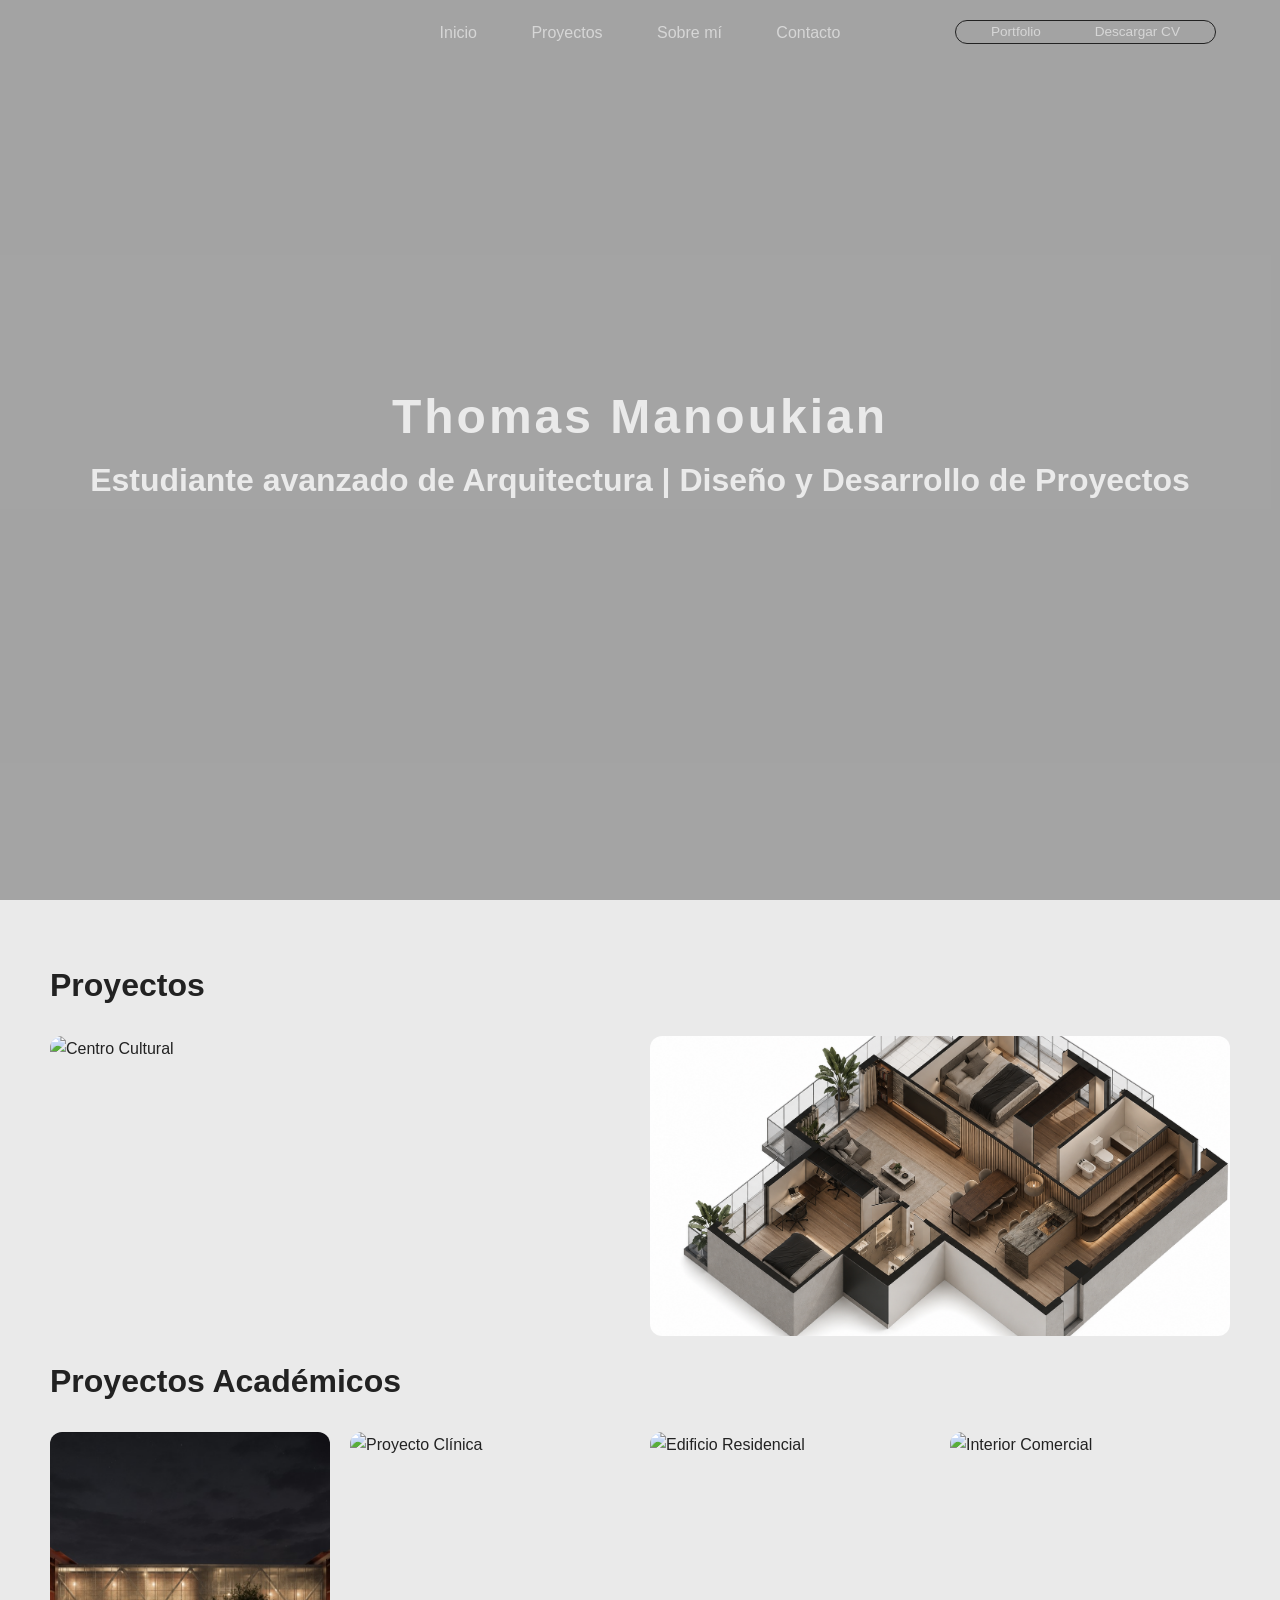
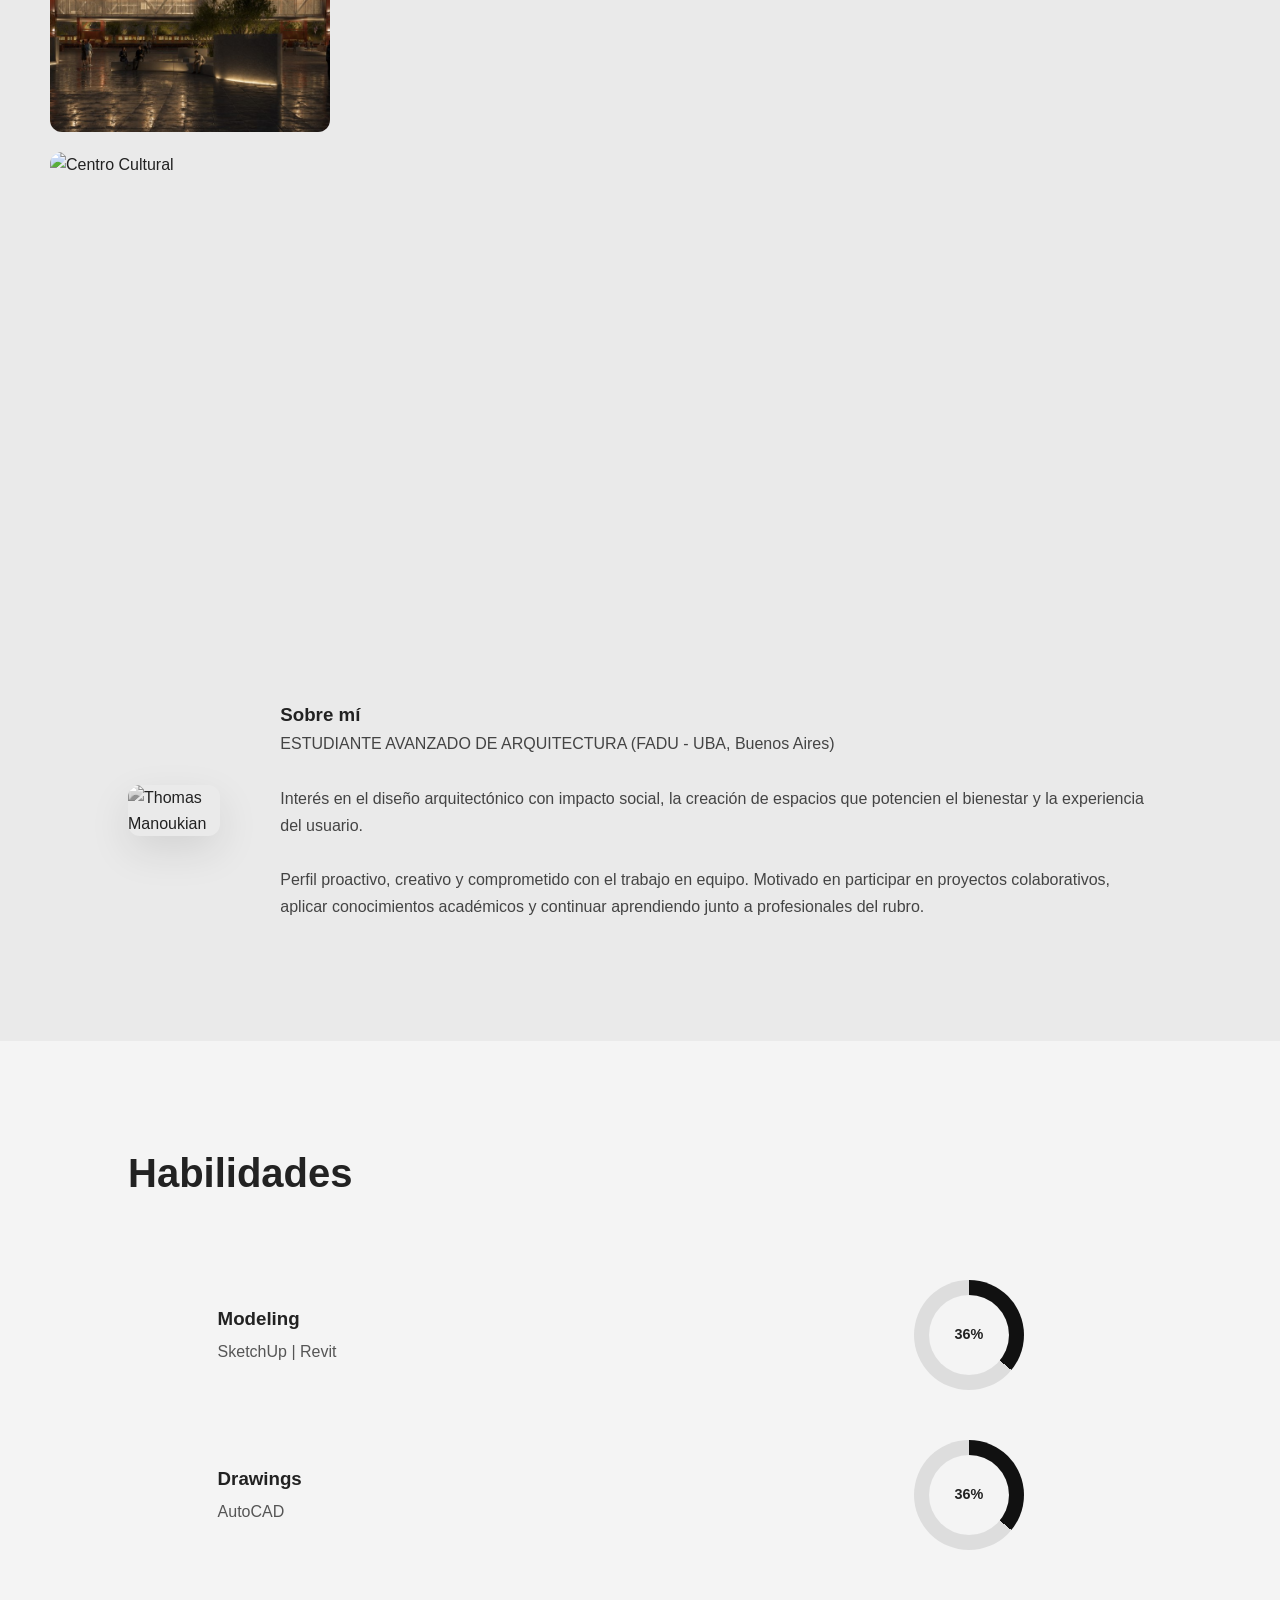
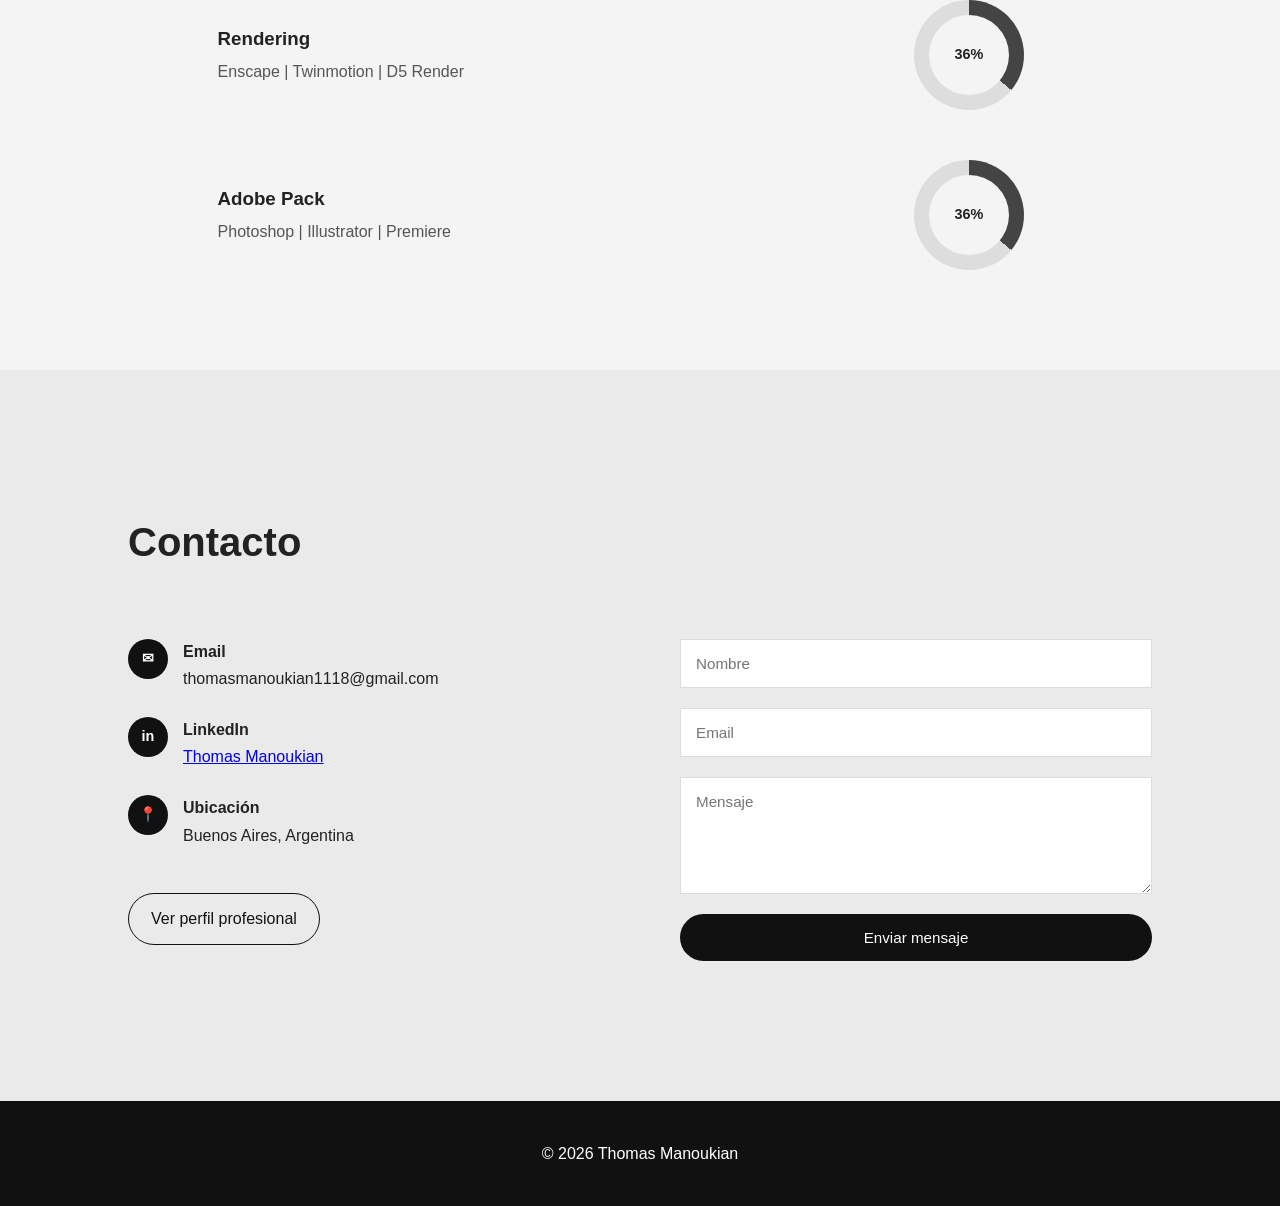
==== commit 71704585: "Nuevo visual + recorrido + plantas" ====
--- a/index.html
+++ b/index.html
@@ -60,7 +60,7 @@
             </div>
         </a>
   
-        <a href="trabajo.html?id=proyecto8" class="project">
+        <a href="trabajo2.html?id=proyecto8" class="project">
             <img src="images/proyecto8-2.png" alt="Centro Cultural">
             <div class="project-info">
                 <h3>Reforma de Baño</h3>
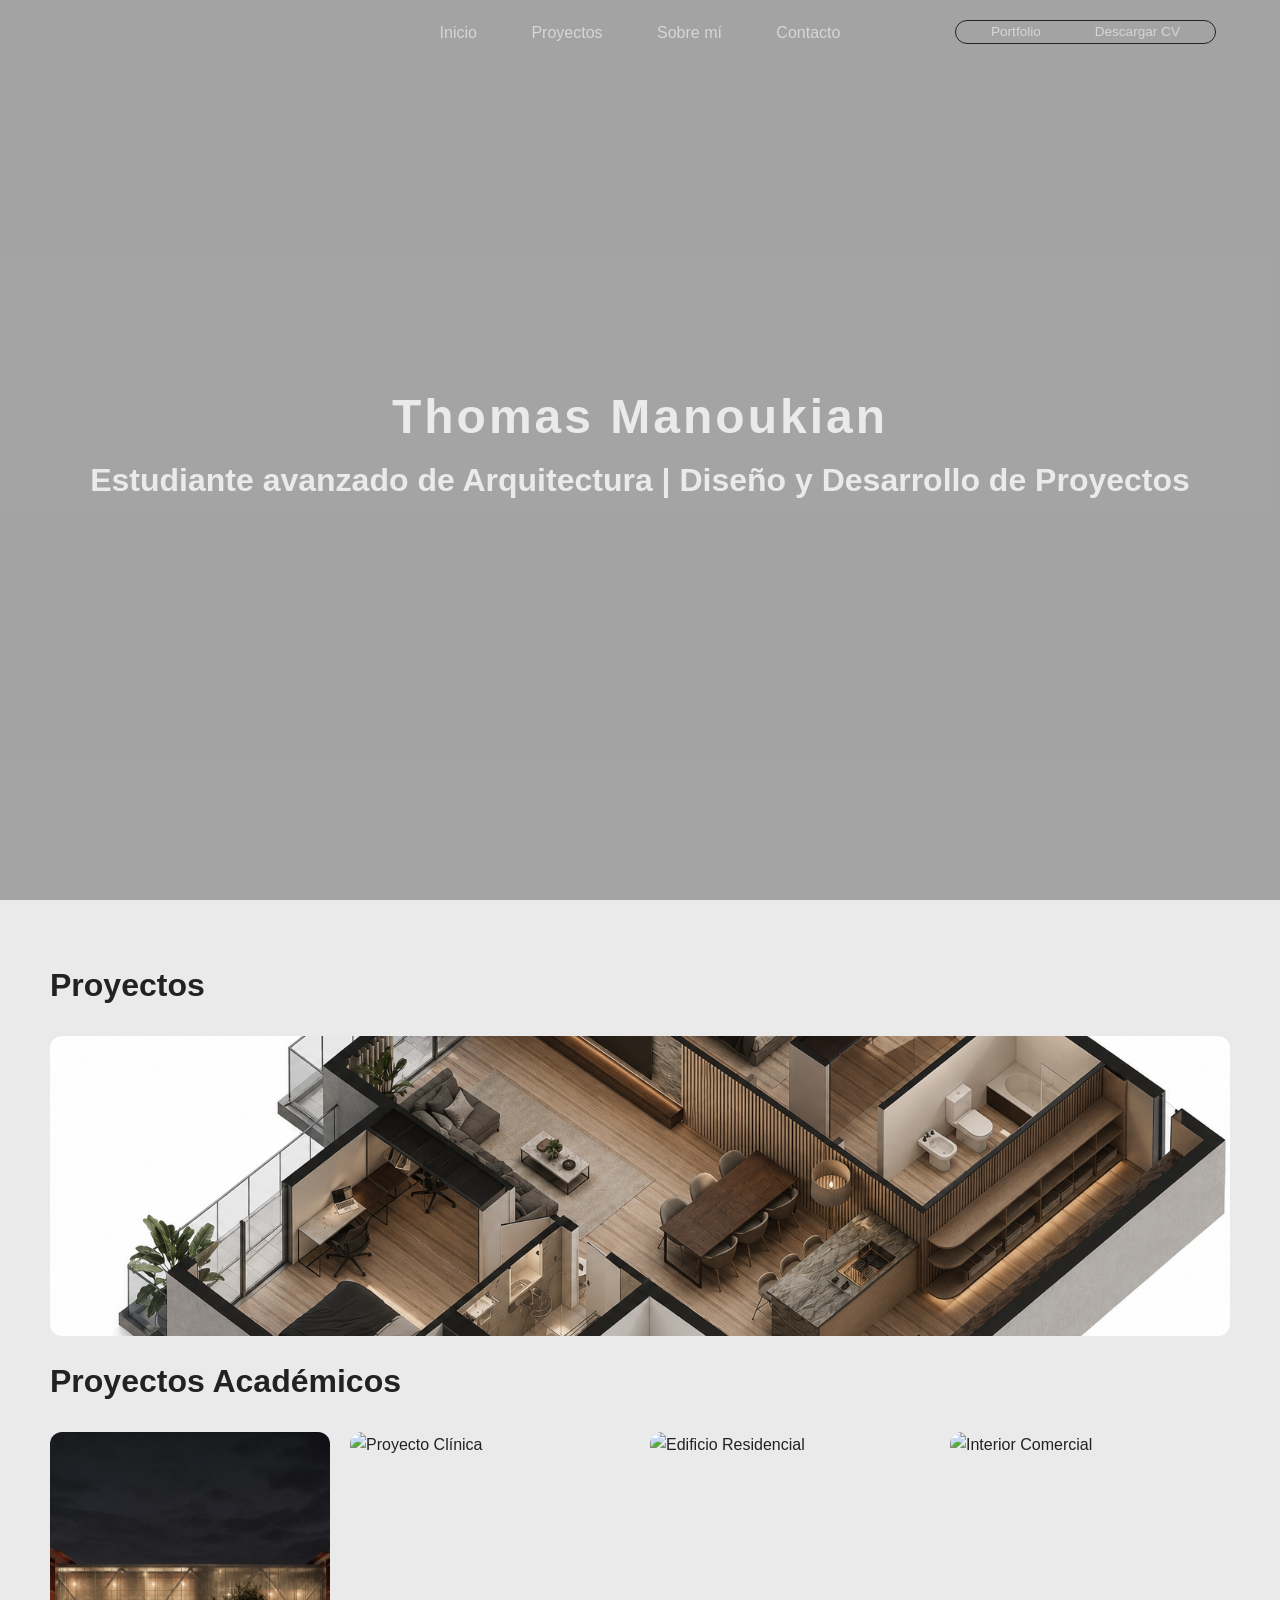
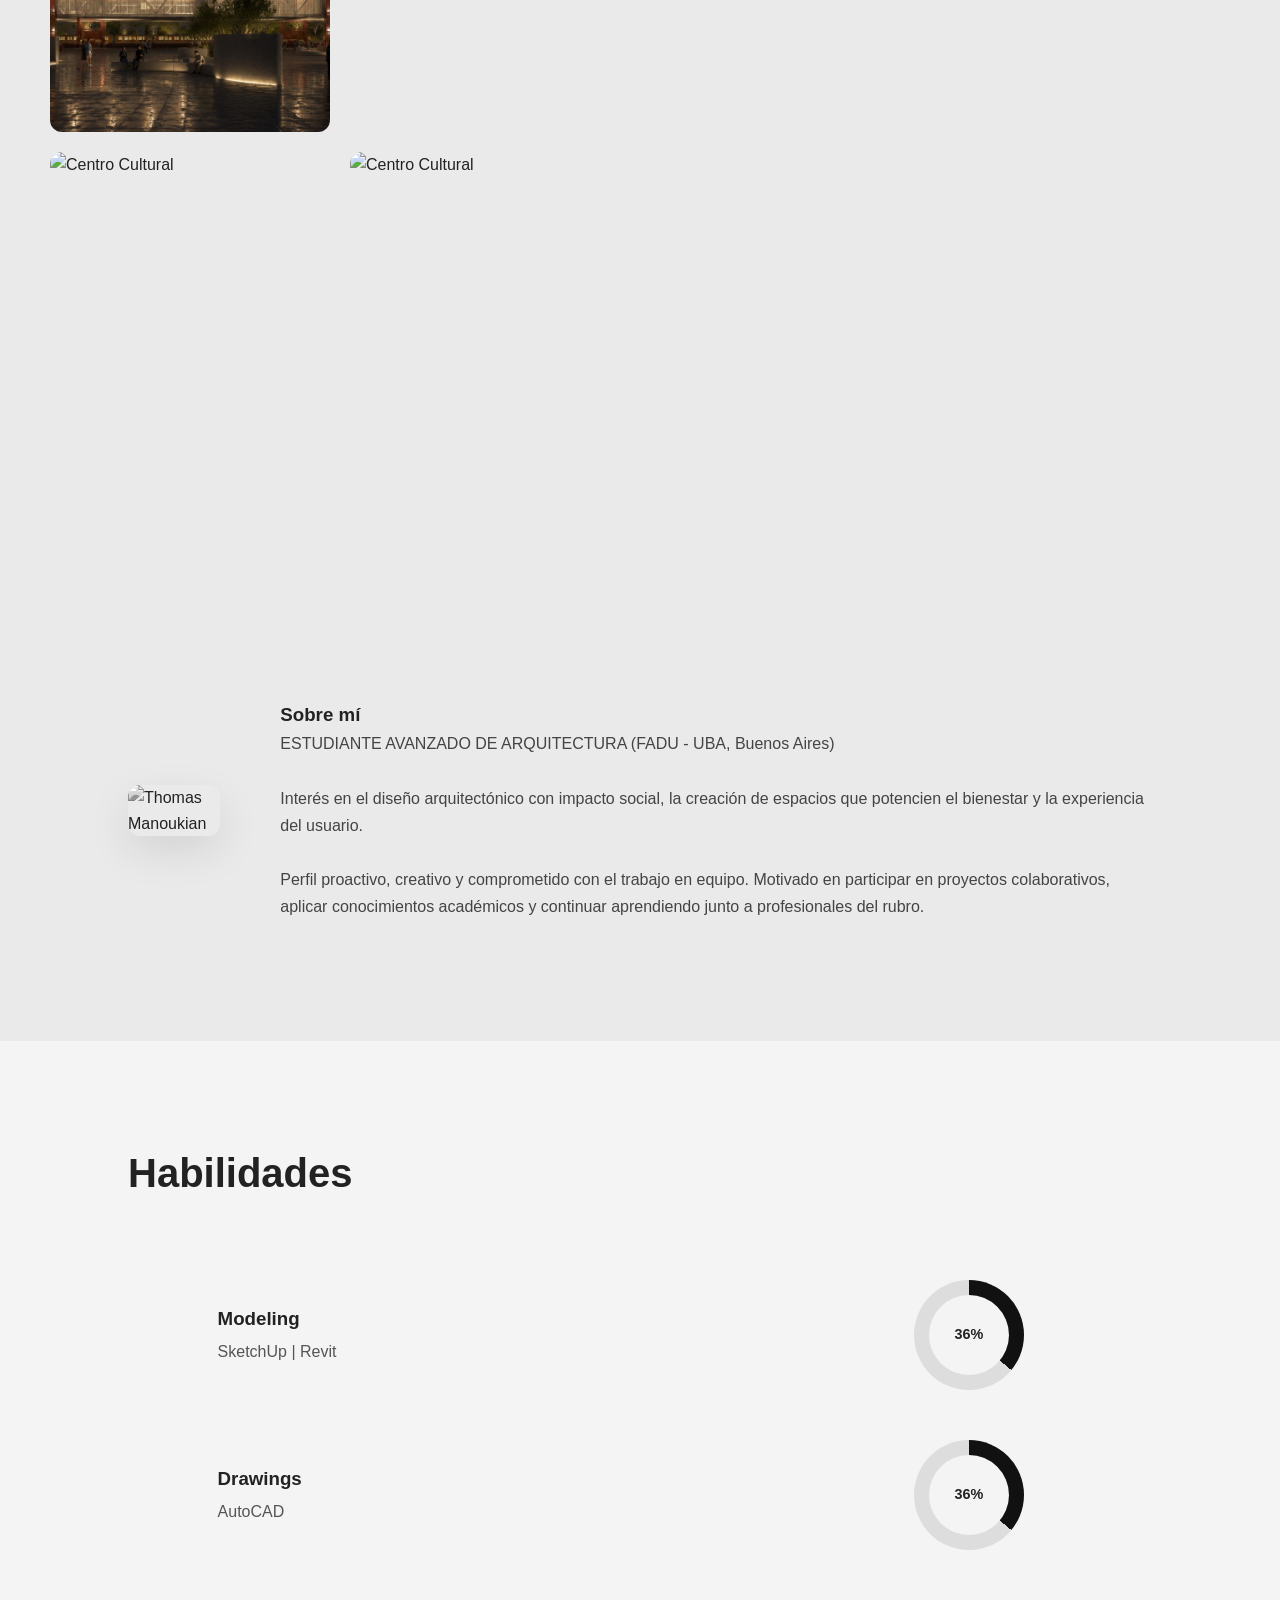
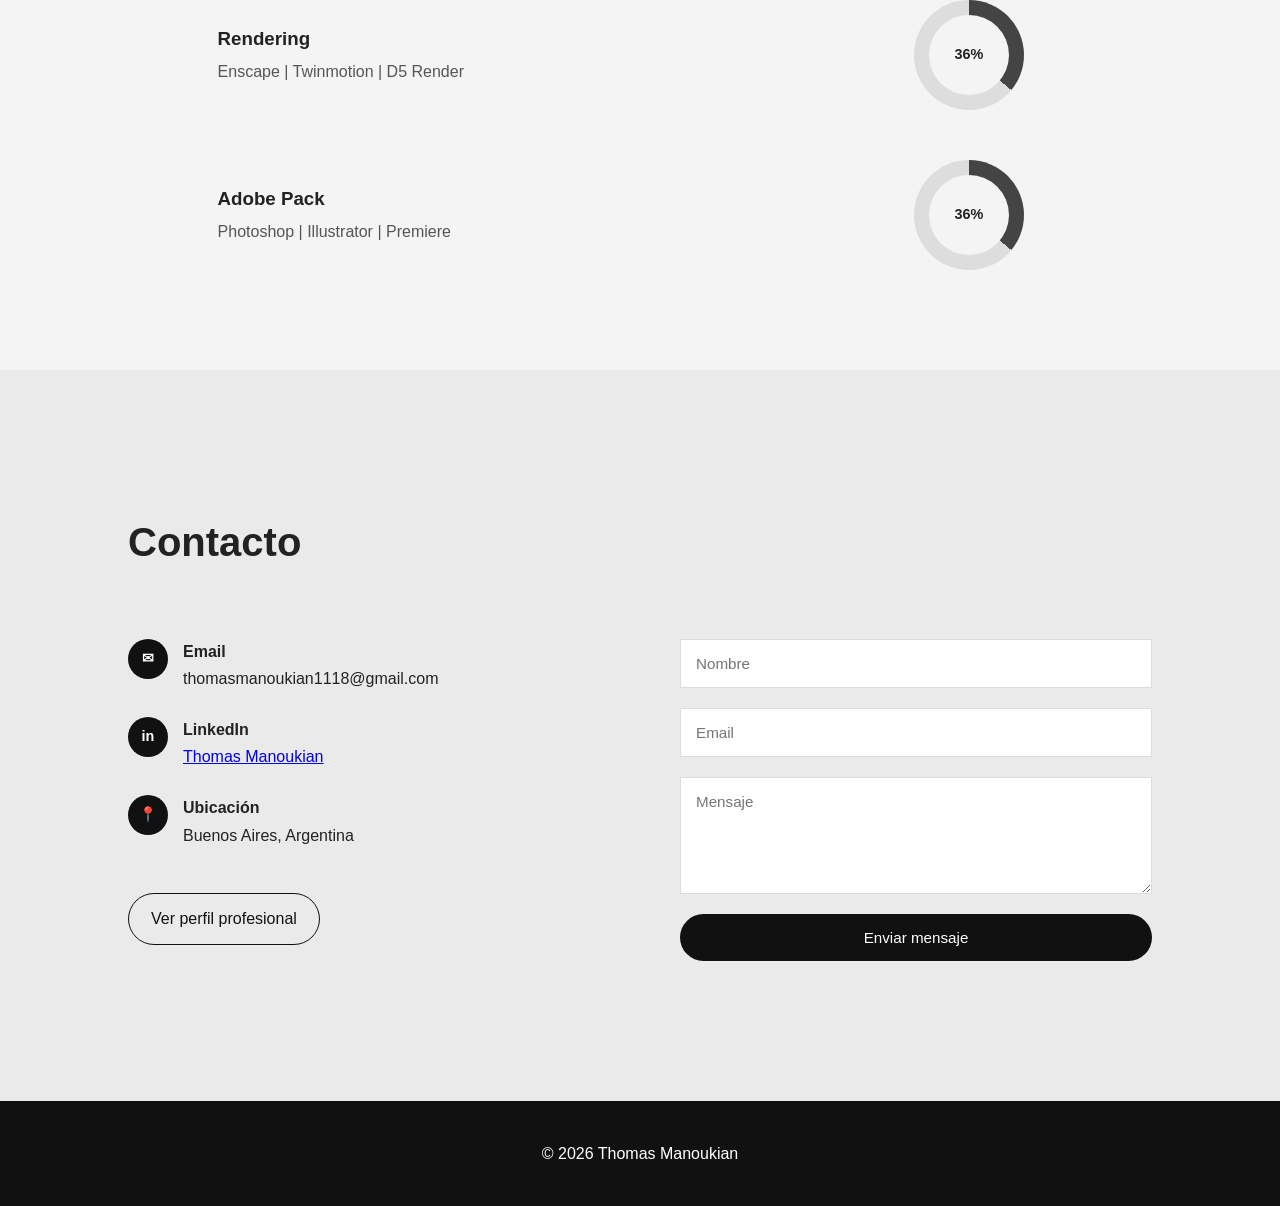
==== commit db35725c: "Nuevos renders, y mejoras en los planos e interfaces" ====
--- a/index.html
+++ b/index.html
@@ -52,14 +52,6 @@
     <h2>Proyectos</h2>
  
     <div class="projects">
-        <a href="proyecto.html?id=proyecto3" class="project">
-            <img src="images/proyecto4-1.png" alt="Centro Cultural">
-            <div class="project-info">
-                <h3>Vivienda unifamiliar</h3>
-                <p>Proyecto para cliente</p>
-            </div>
-        </a>
-  
         <a href="trabajo2.html?id=proyecto8" class="project">
             <img src="images/proyecto8-2.png" alt="Centro Cultural">
             <div class="project-info">
@@ -110,6 +102,14 @@
             <div class="project-info">
                 <h3>Centro de exposición</h3>
                 <p>Proyecto académico</p>
+            </div>
+        </a>
+
+        <a href="proyecto.html?id=proyecto3" class="project">
+            <img src="images/proyecto4-1.png" alt="Centro Cultural">
+            <div class="project-info">
+                <h3>Vivienda unifamiliar</h3>
+                <p>Proyecto para cliente</p>
             </div>
         </a>
 
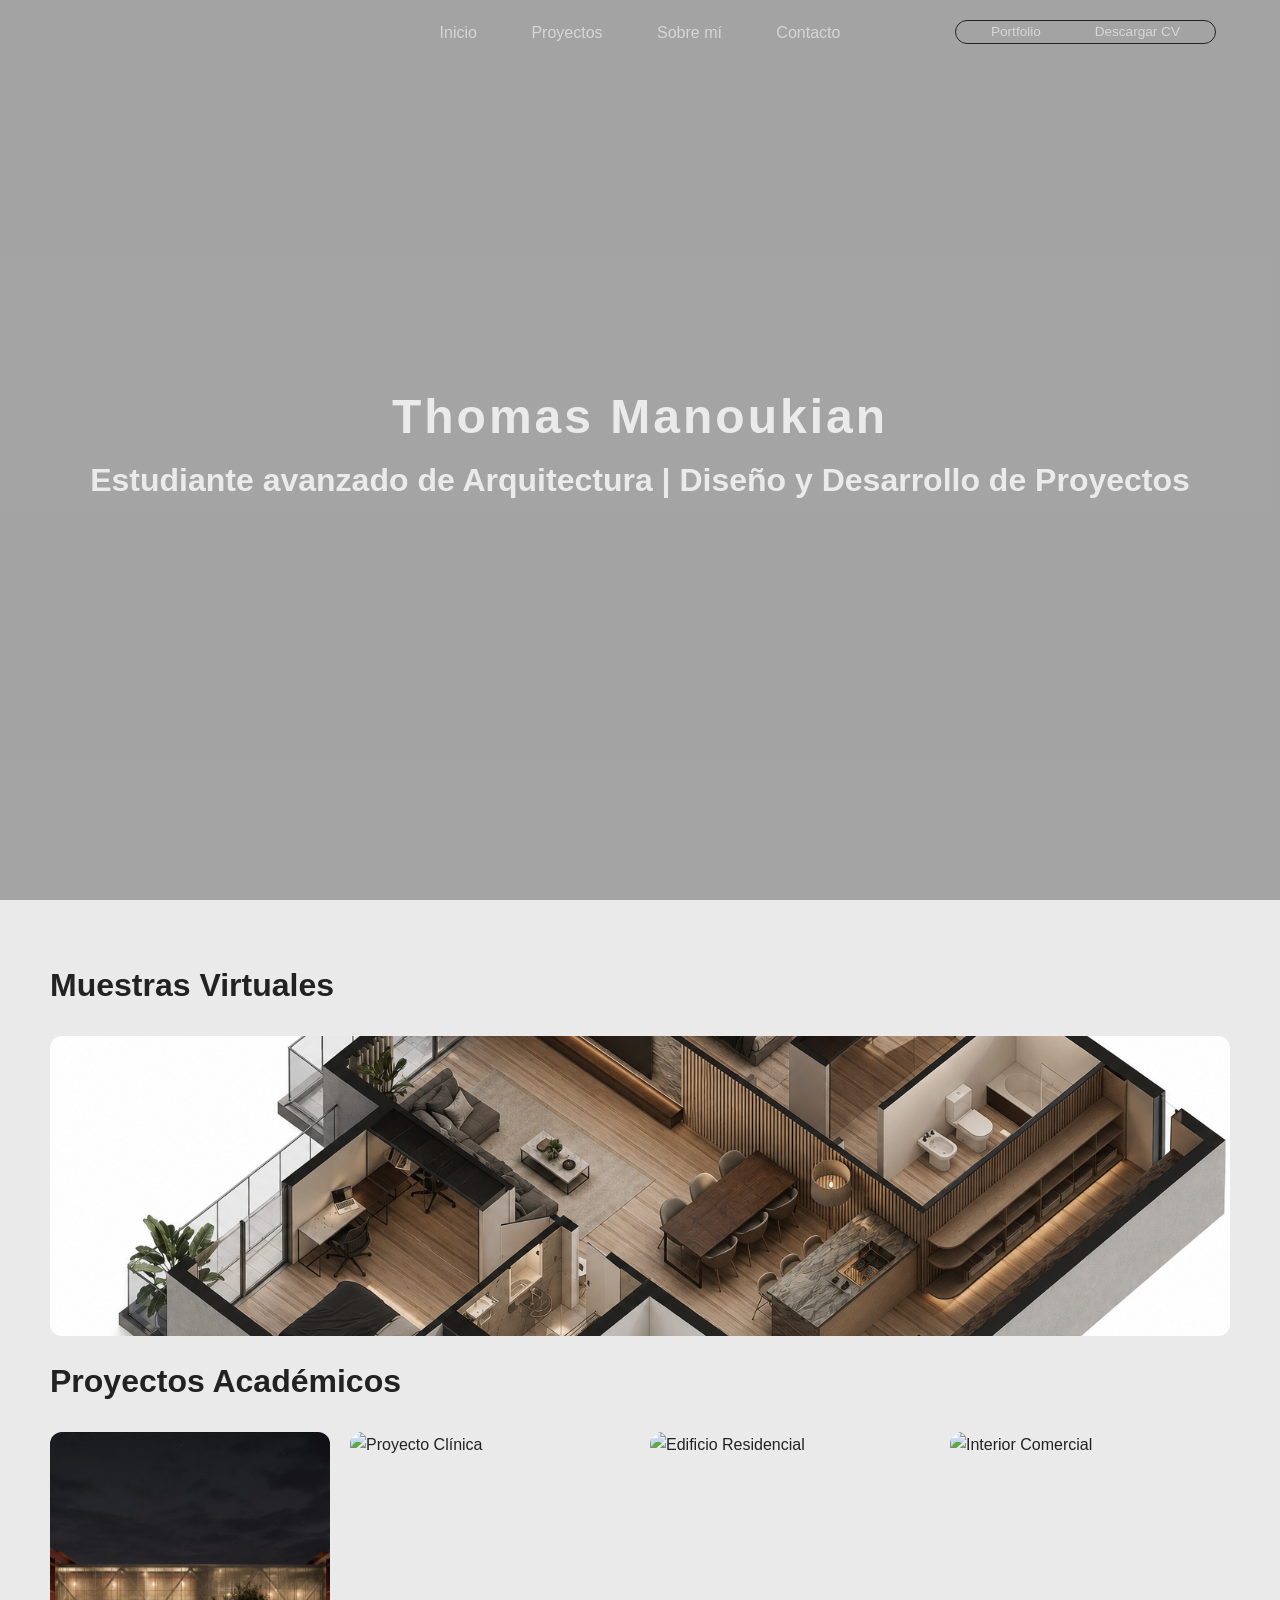
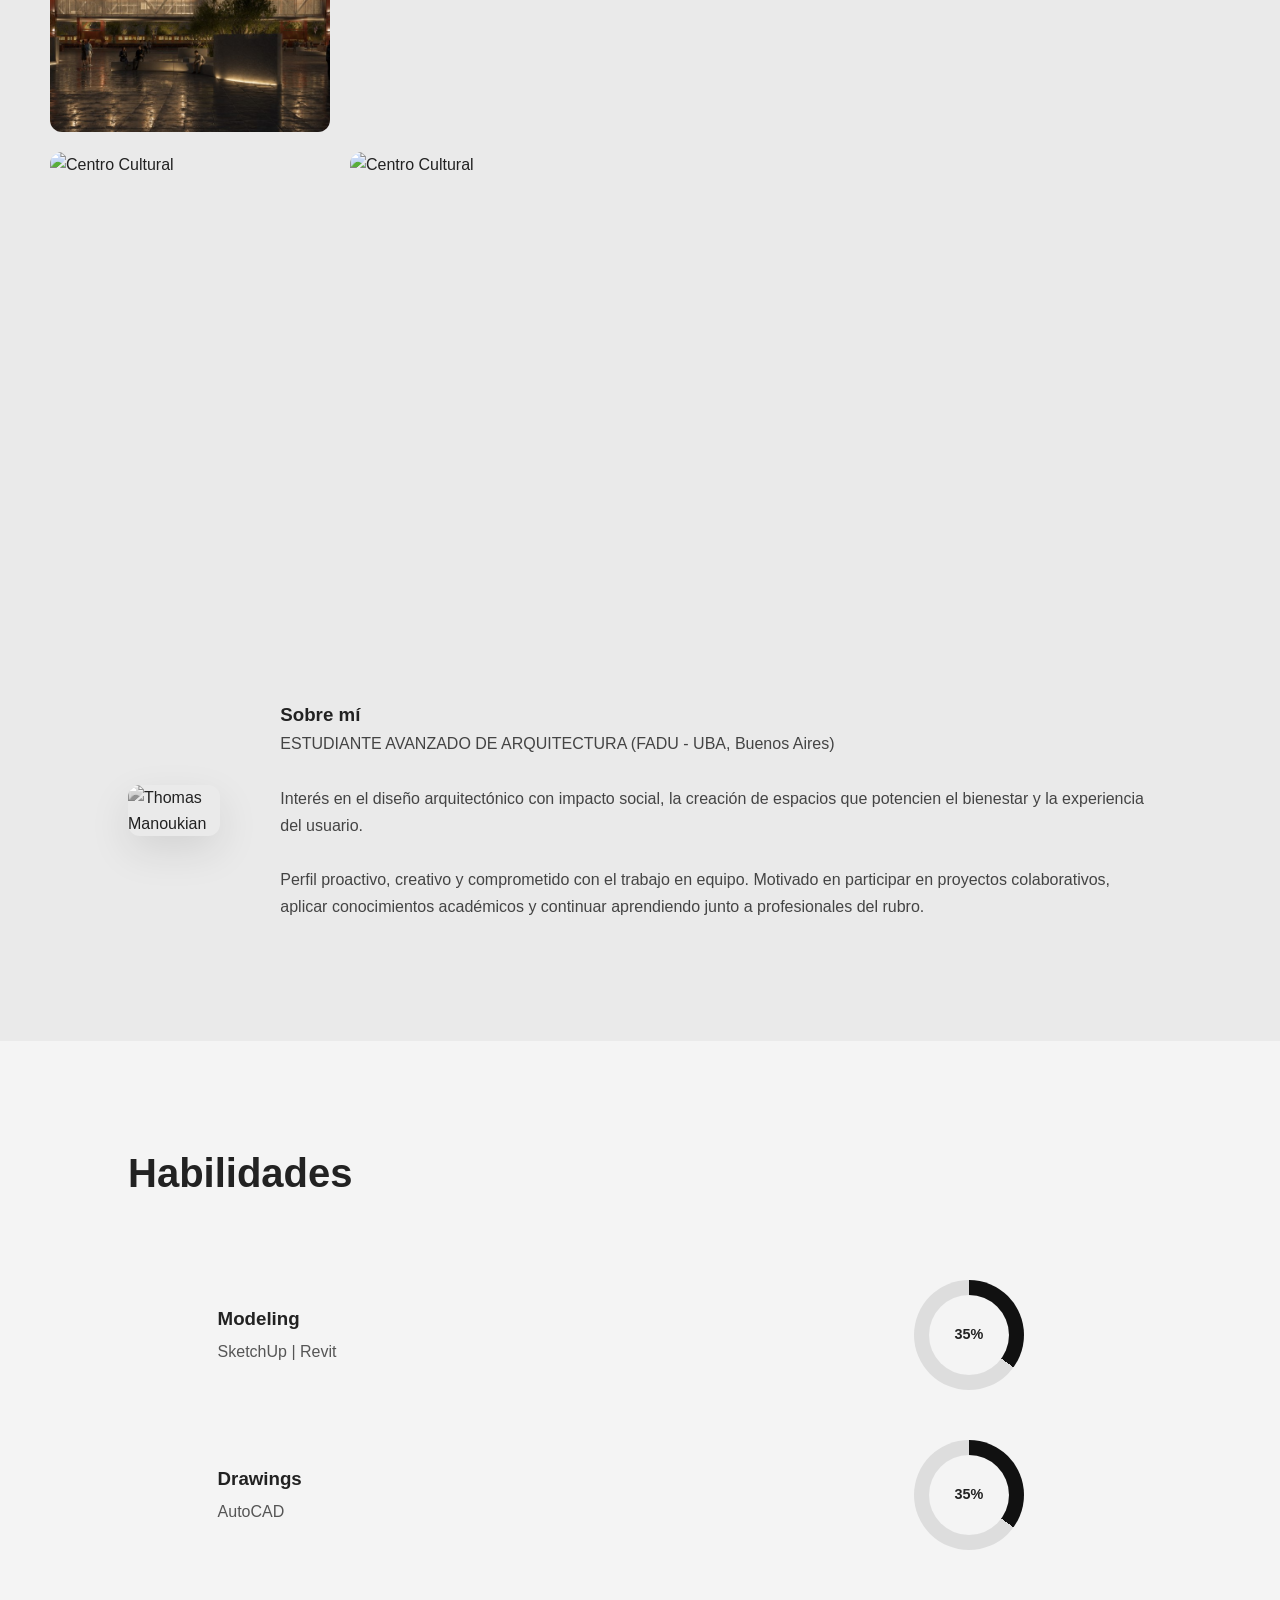
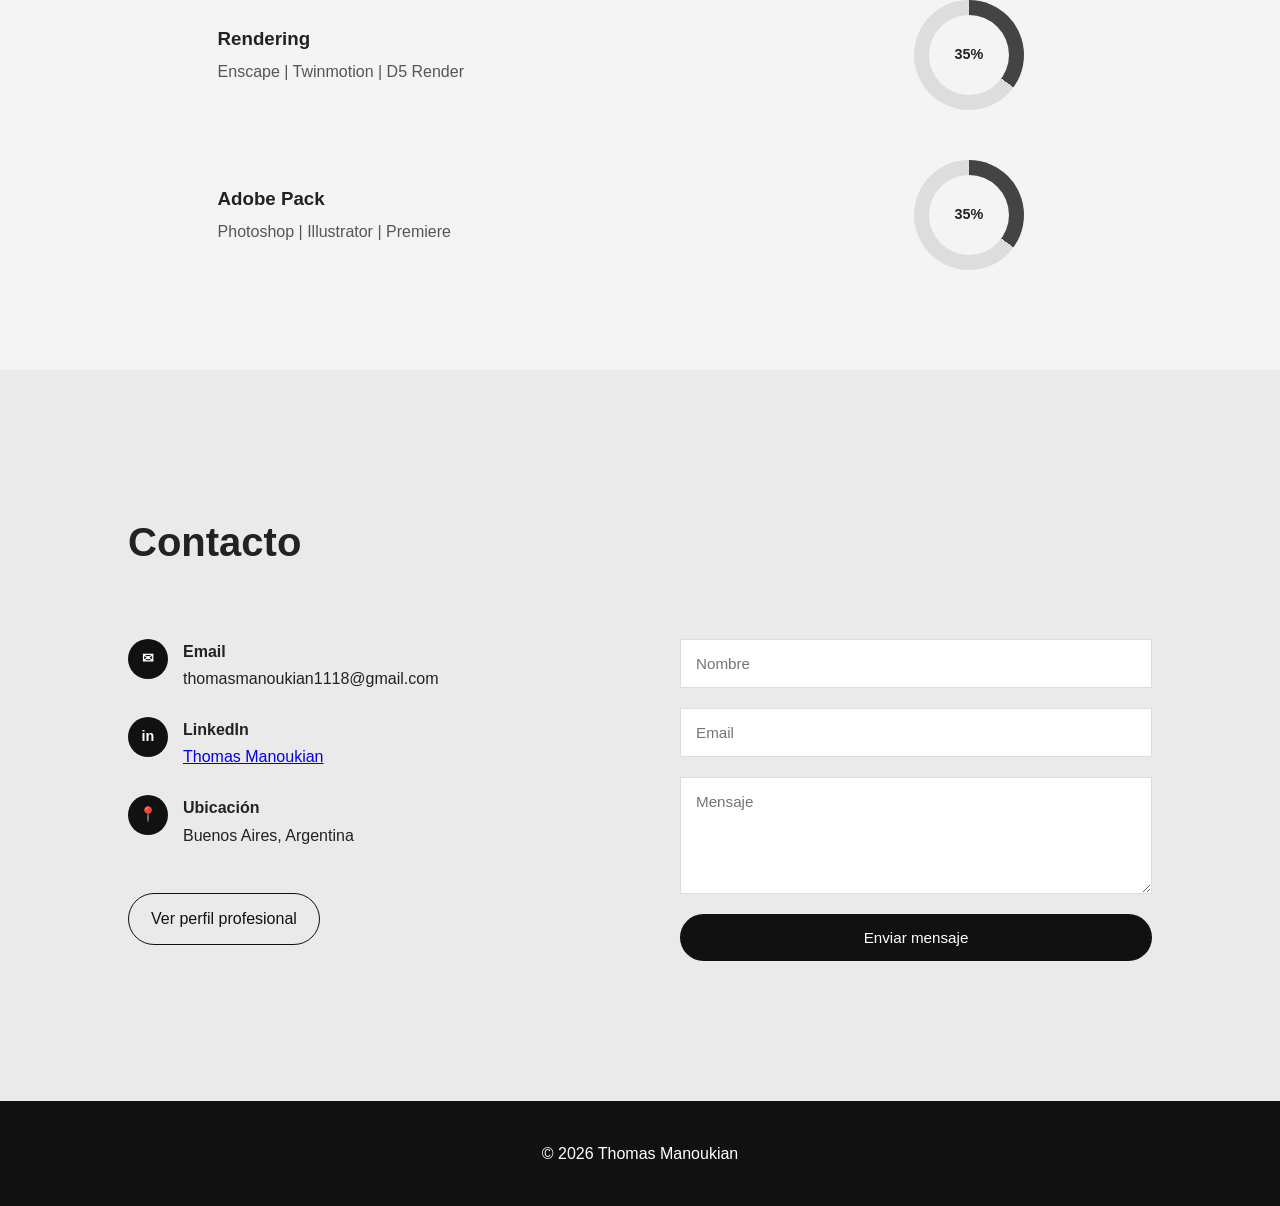
==== commit dc2dfead: "Cambios varios" ====
--- a/index.html
+++ b/index.html
@@ -49,14 +49,14 @@
 
 <!-- PROYECTOS Academicos -->
 <section id="proyectos">        
-    <h2>Proyectos</h2>
+    <h2>Muestras Virtuales</h2>
  
     <div class="projects">
         <a href="trabajo2.html?id=proyecto8" class="project">
             <img src="images/proyecto8-2.png" alt="Centro Cultural">
             <div class="project-info">
-                <h3>Reforma de Baño</h3>
-                <p>Proyecto para cliente</p>
+                <h3>Edificio HITO</h3>
+                <p>Recorrido Viertual</p>
             </div>
         </a>
     </div>
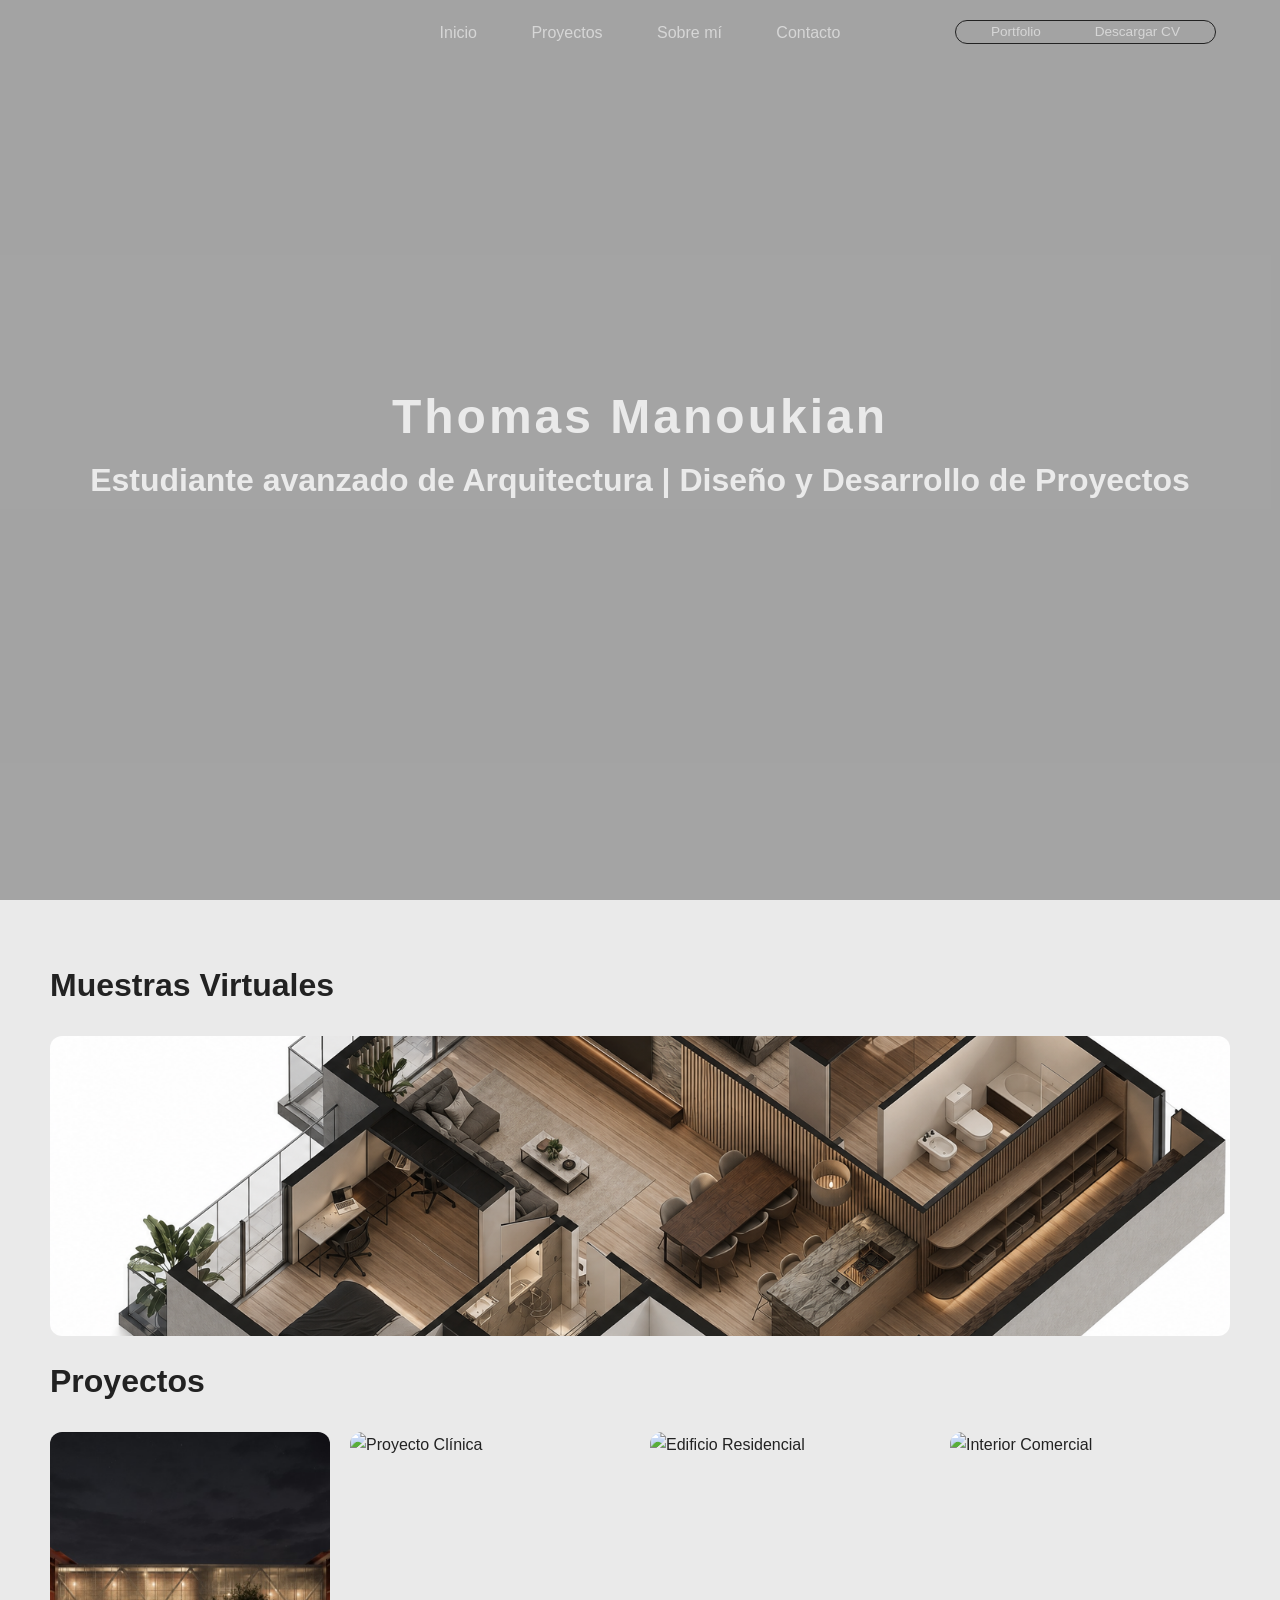
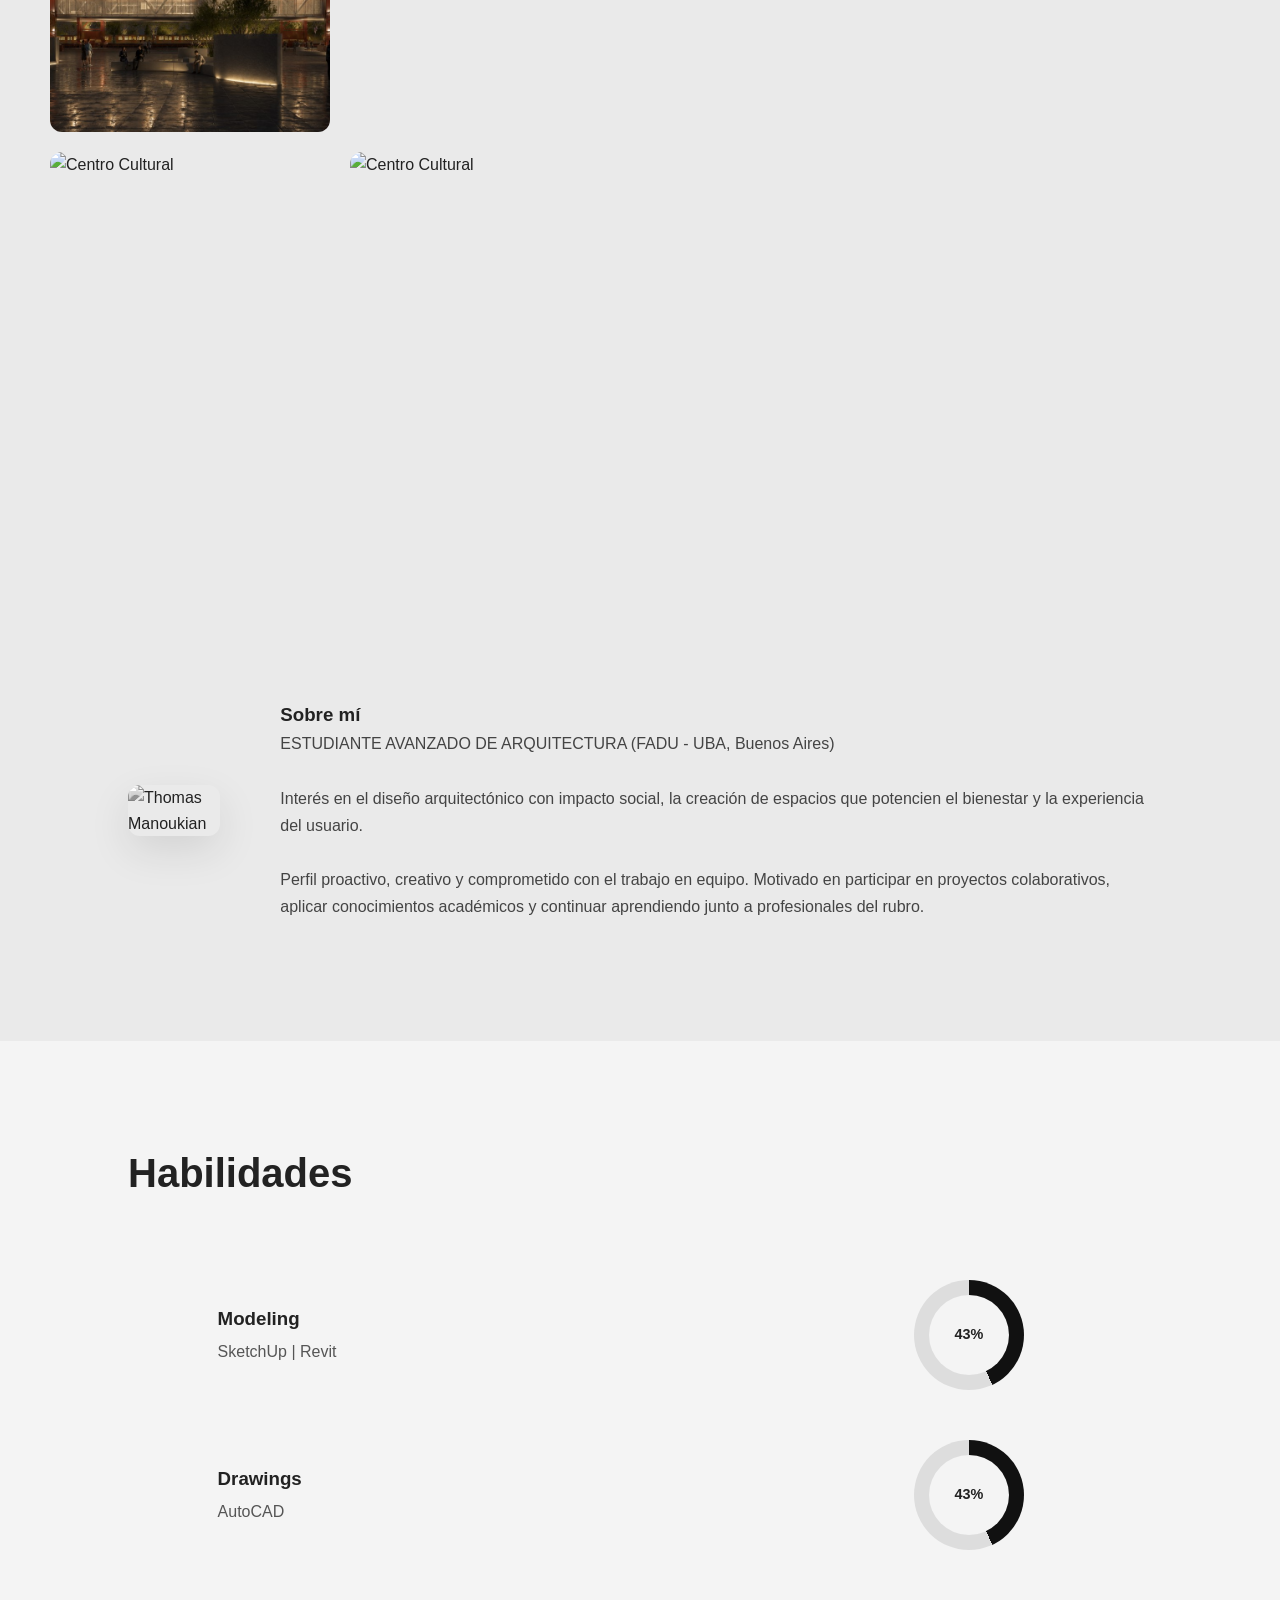
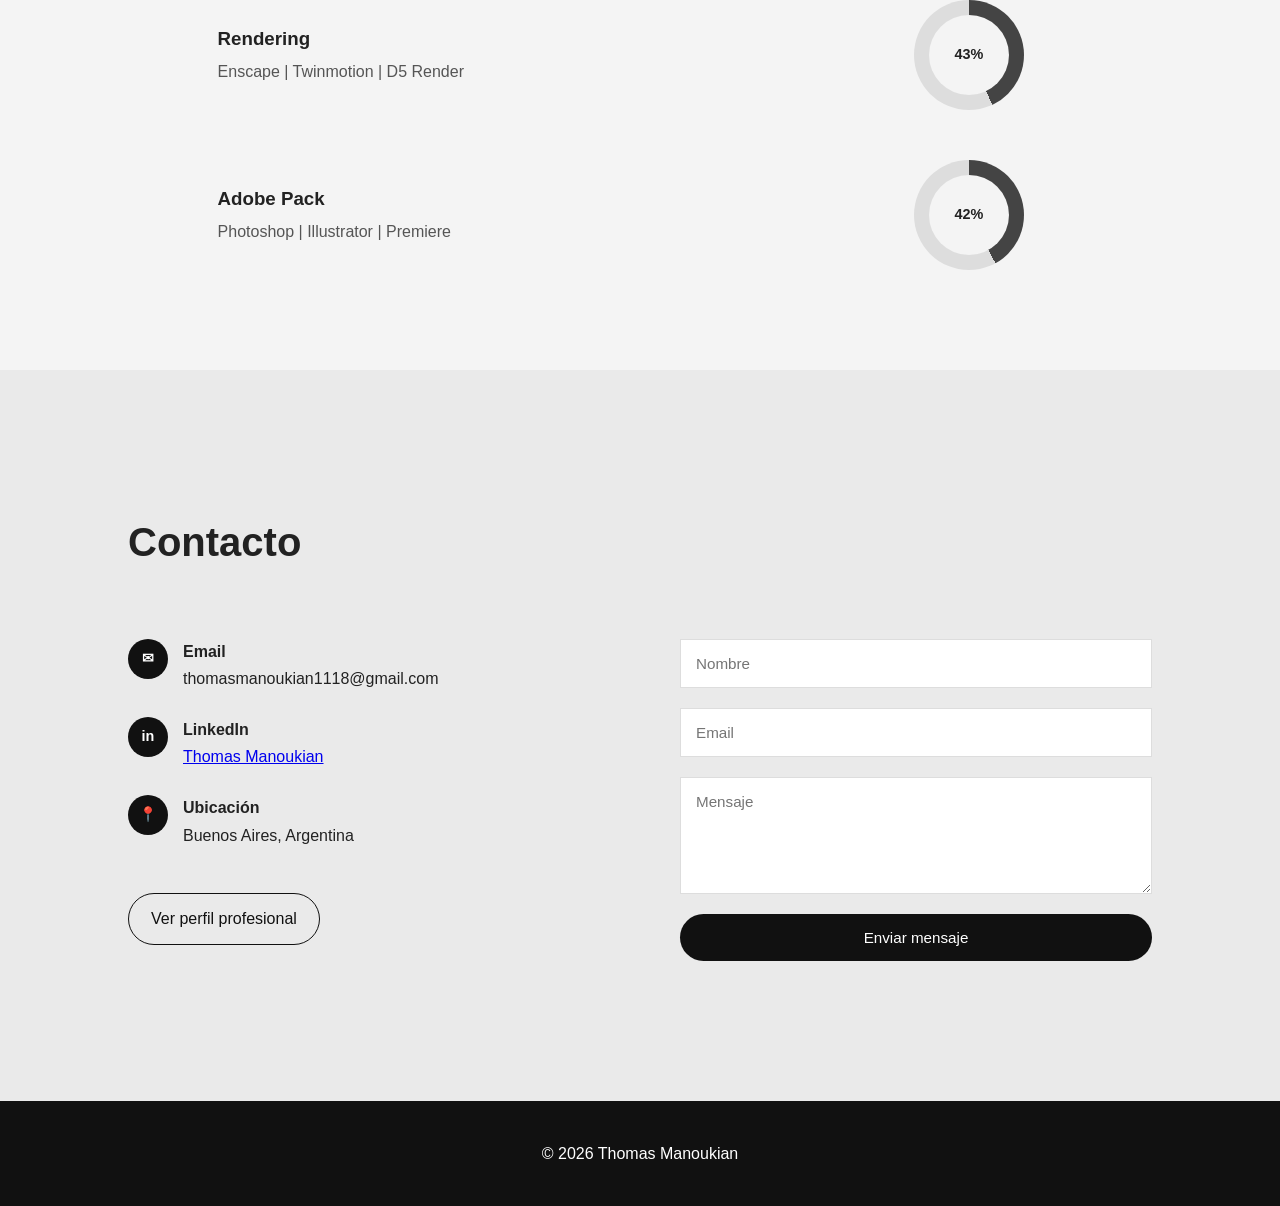
==== commit b1ec5fbe: "muchos cambios" ====
--- a/index.html
+++ b/index.html
@@ -61,7 +61,7 @@
         </a>
     </div>
 
-    <h2>Proyectos Académicos</h2>
+    <h2>Proyectos</h2>
  
     <div class="projects">
 
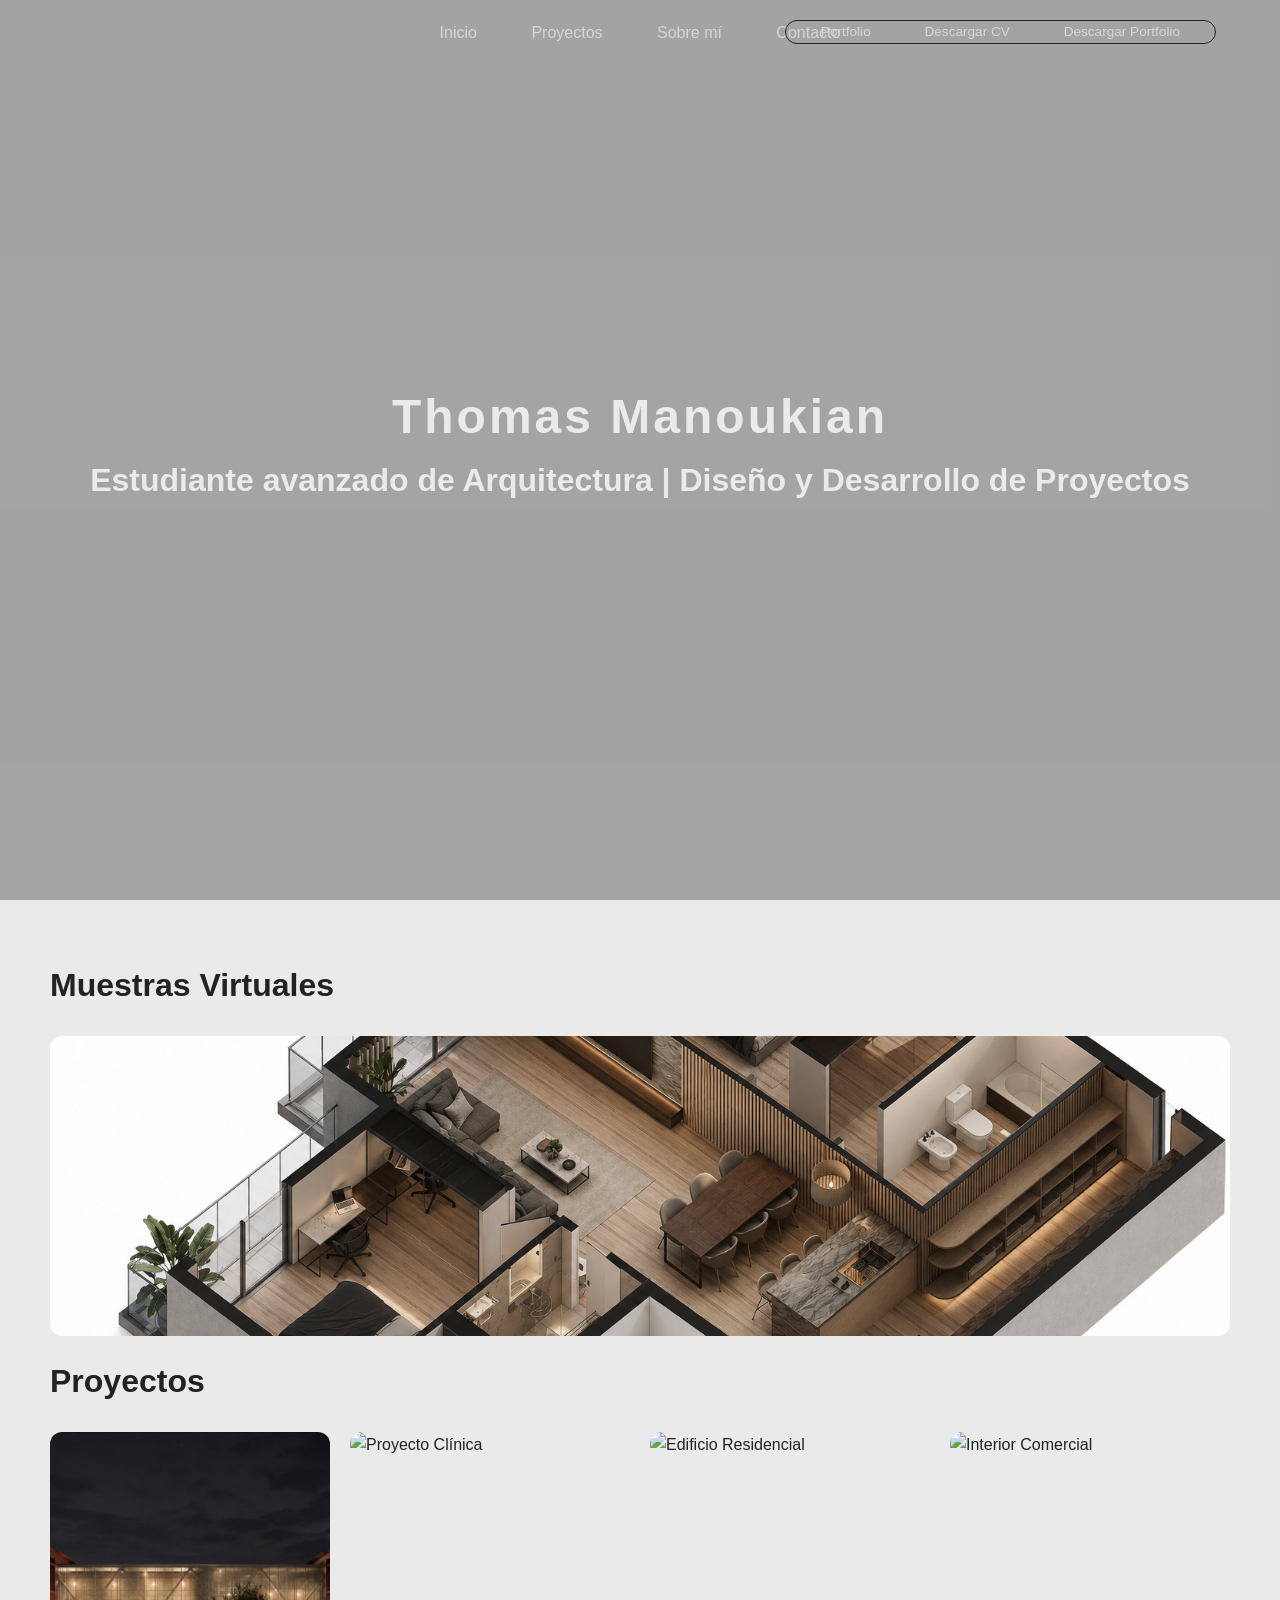
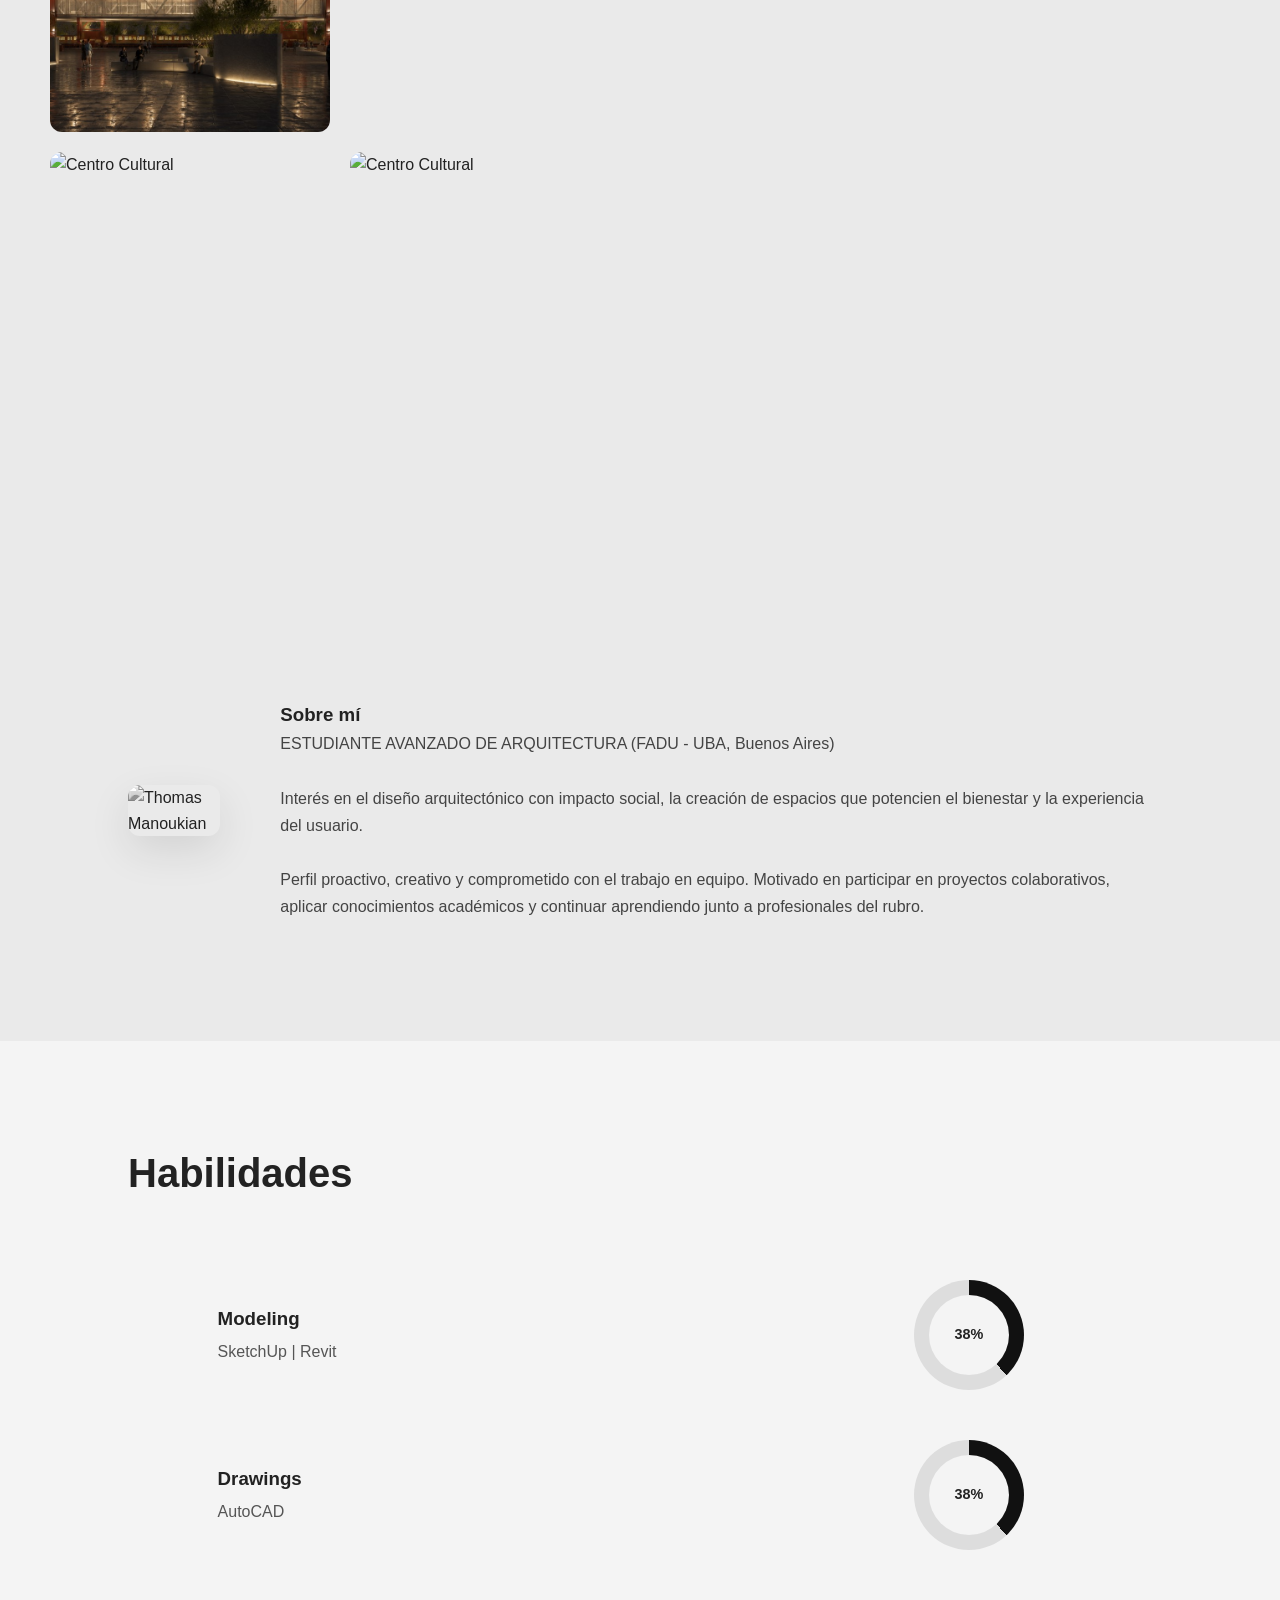
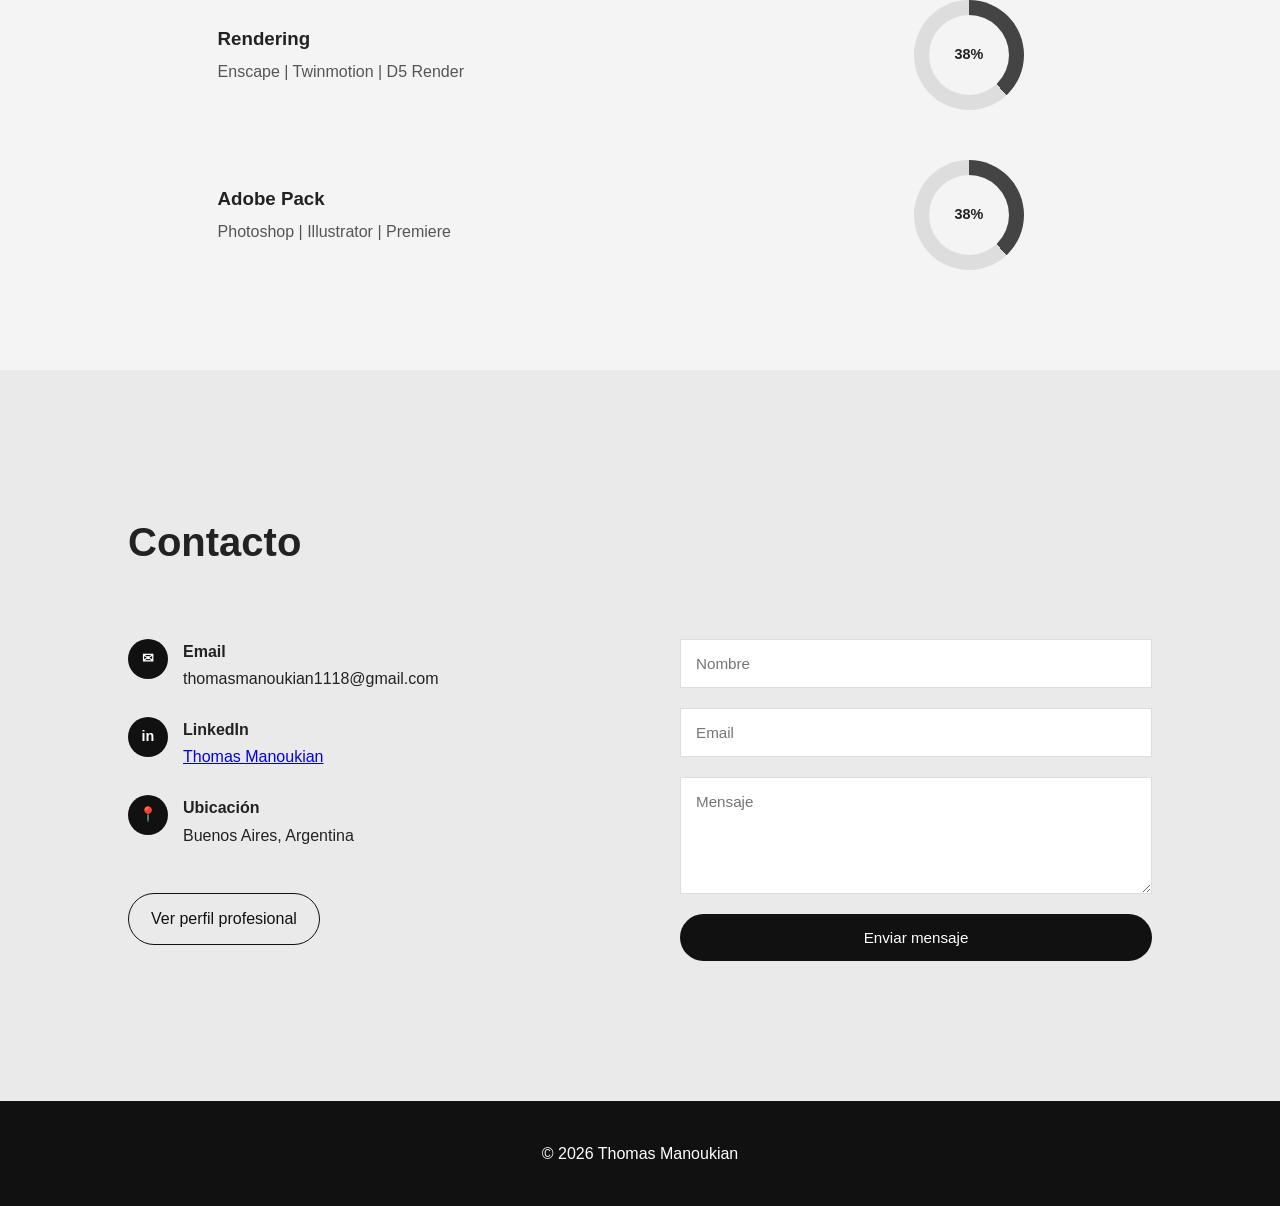
==== commit cc4c2cc0: "muchas cosas" ====
--- a/index.html
+++ b/index.html
@@ -27,6 +27,10 @@
 
         <a href="cv/Alan Thomas Manoukian.pdf" download class="nav-cv">
             Descargar CV
+        </a>
+
+        <a href="cv/Alan Thomas Manoukian - Portafolio.pdf" download class="nav-cv">
+            Descargar Portfolio
         </a>
     </div>
 </nav>
